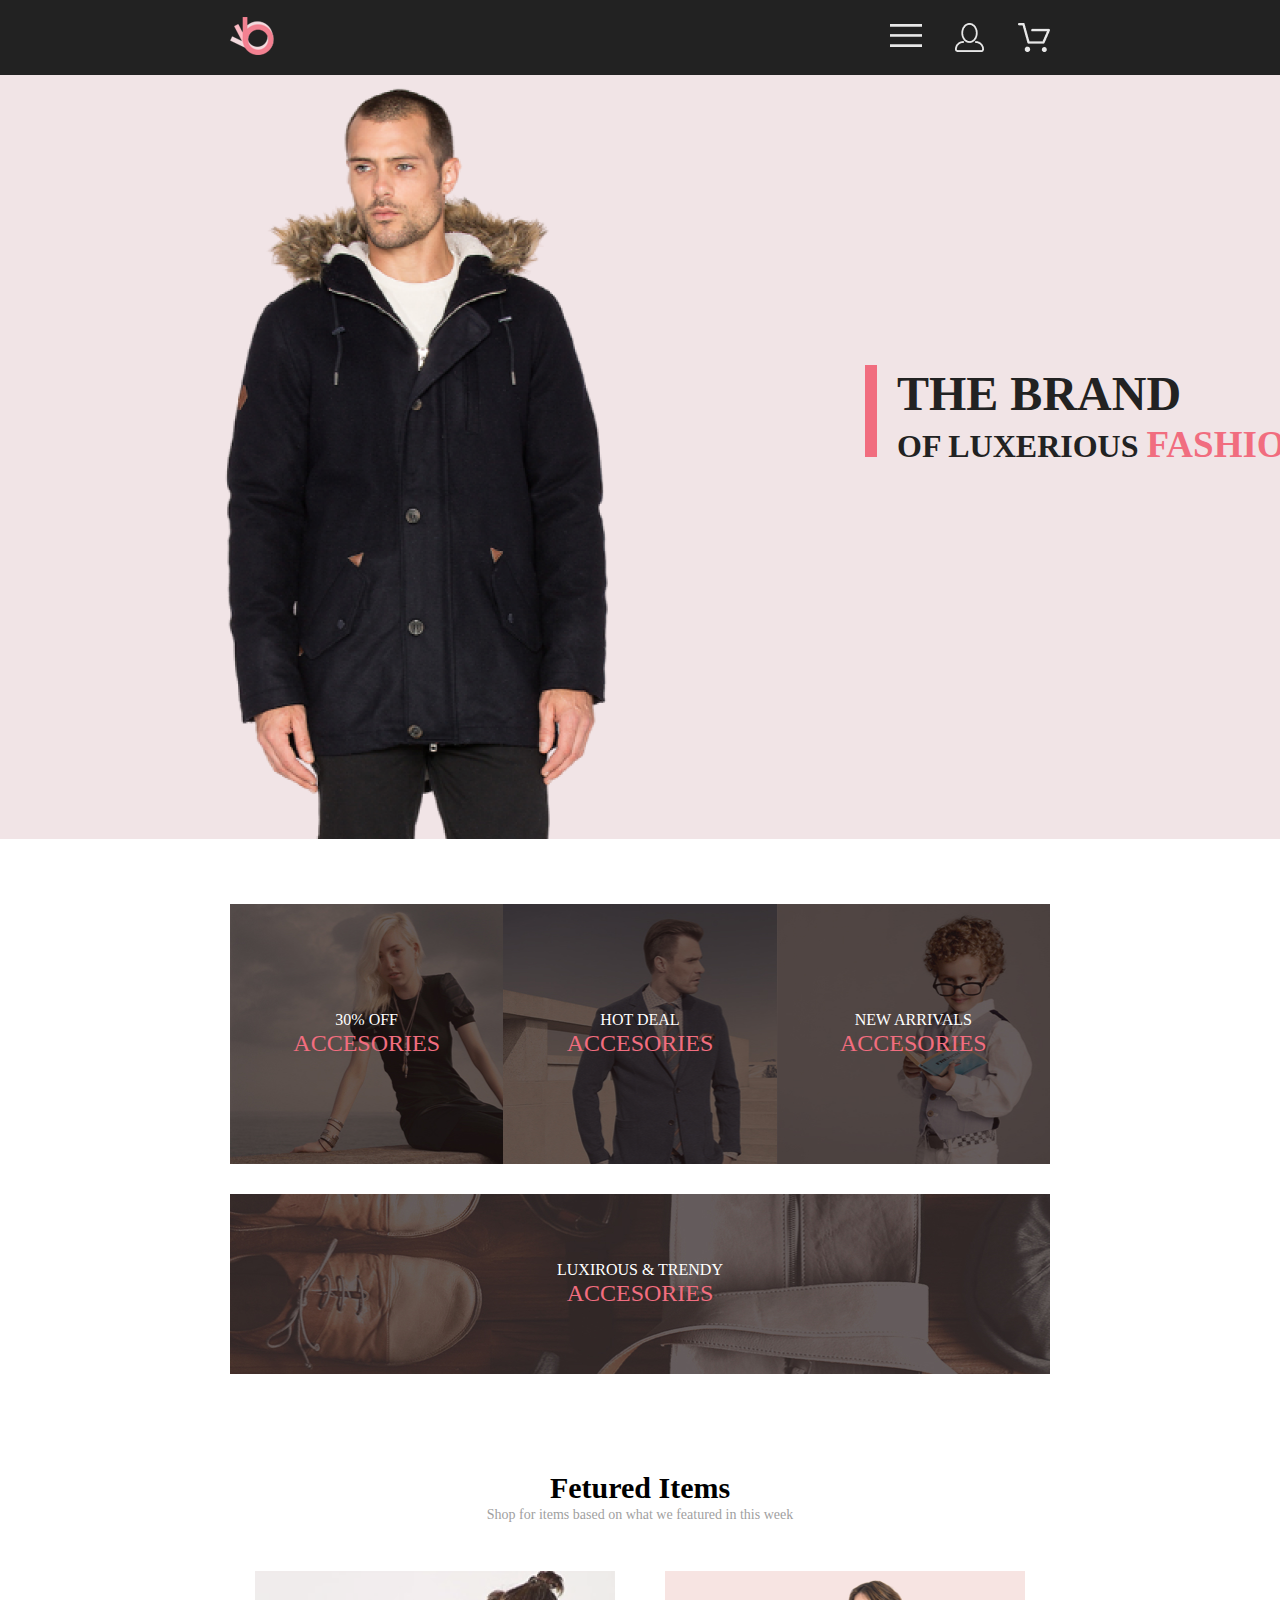
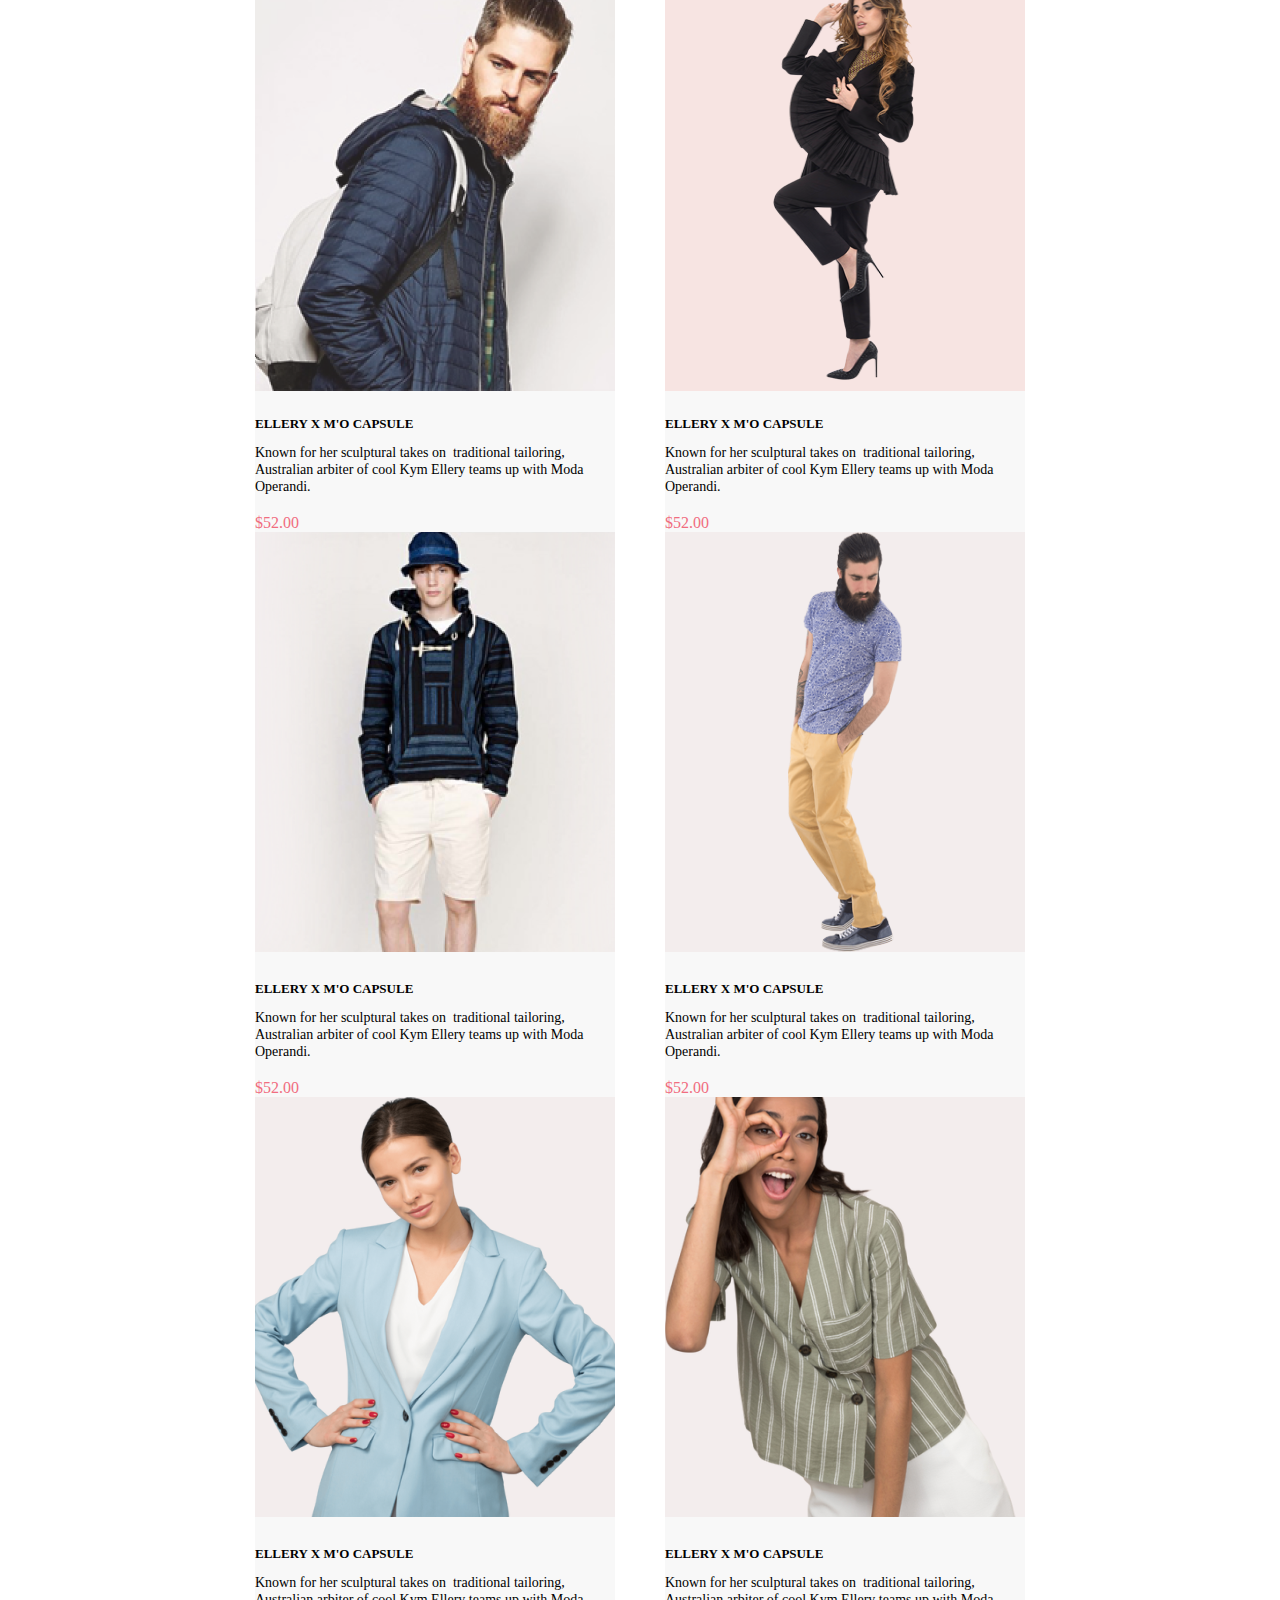
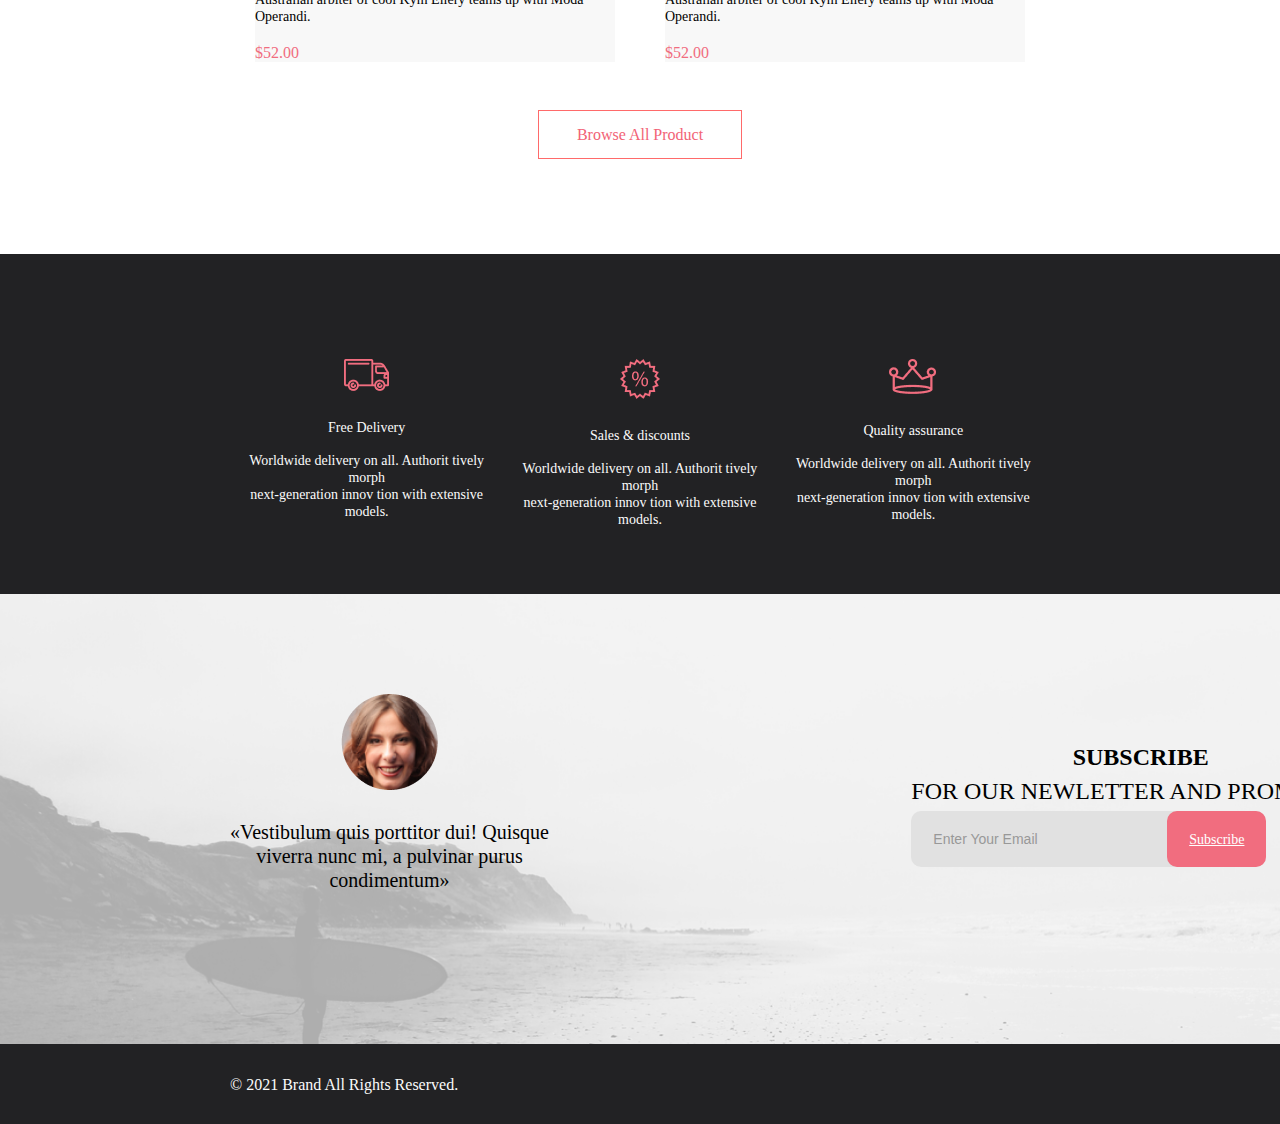
==== lesson 2/index.html @ 902e5b37 "Initial commit" ====
<!DOCTYPE html>
<html lang="en">
<head>
    <meta charset="UTF-8">
    <meta http-equiv="X-UA-Compatible" content="IE=edge">
    <meta name="viewport" content="width=device-width, initial-scale=1.0">
    <title>Shop</title>
    <link rel="stylesheet" href="style.css">
</head>
<body>
    <header class="head">
        <div class="head-flex container"> 
            <div class="head-left">
                <a href="index.html"> <img src="img/Group 2.png" alt=""></a>

            </div>
            <div class="head-right"> 
                <a class="menu-activ" href="javascript:void(0);" tabindex="1">  <img src="img/iconmenu.png" alt="меню"> </a>
                    <div class="box"> 
                        <a class="close" href="#"> <img src="img/close.png" alt=""></a>
                        <h2 class="menu-name">MENU</h2>
                        <div class="item-menu">
                               <h3 class="item-categories"> MAN </h3>
                               <a class="item-link" href="katalog.html">Accessories</a>
                               <a class="item-link" href="#">Bags</a>
                               <a class="item-link" href="#">Denim</a>
                            <a class="item-link" href="#">T-Shirts</a>
                        </div>

                        <div class="item-menu">
                            <h3 class="item-categories"> WOMAN </h3>
                            <a class="item-link" href="#">Accessories</a>
                            <a class="item-link" href="#">Bags</a>
                            <a class="item-link" href="#">Denim</a>
                         <a class="item-link" href="#">T-Shirts</a>
                        </div>

                        <div class="item-menu">
                            <h3 class="item-categories"> KIDS </h3>
                            <a class="item-link" href="#">Accessories</a>
                            <a class="item-link" href="#">Bags</a>
                            <a class="item-link" href="#">Denim</a>
                         <a class="item-link" href="#">T-Shirts</a>
                       </div>


                    </div> 

                <a class="cabinet" href="#"></a> <img src="img/icon.png" alt="Personal Area"> 
                <a class="basket" href="#"></a> <img src="img/icon2.png" alt="basket">
            </div>
        </div>
    </header>

  
    
   <div class="banner">
       <div class="container title">
           <div class="element-title">
                <div class="name"> 
                  <p class="h-title">THE BRAND</p>
                  <p class="p-title"> OF LUXERIOUS  <a class="but-title" href="#">FASHION</a></p> 
                </div>  
            </div>
        </div>
    </div>

  <div class="container">

    <div class="content">

        <div class="card-content items">
           <p class="text-card">30% OFF</p>
           <a class="but-card" href="#">ACCESORIES</a>
        </div>

       <div class="card-content items2">
        <p class="text-card">HOT DEAL</p>
        <a class="but-card" href="#">ACCESORIES</a>
       </div>

       <div class="card-content items3">
        <p class="text-card">NEW ARRIVALS</p>
        <a class="but-card" href="#">ACCESORIES</a>
       </div>
    </div>

   <div class="card-content items4">
       <p class="text-card">LUXIROUS & TRENDY</p>
       <a class="but-card" href="#">ACCESORIES</a>
   </div>
   </div>

   <div class="container products">
       <h2 class="h2-products">Fetured Items</h2>
       <p class="p-products">Shop for items based on what we featured in this week</p>

    <div class="katalog">
        <div class="card-products">
            <div class="card c1">
                <div class="add-to-cart">
                     <div class="border-BTC">
                         <a class="ButToCard" href="#"> <img src="img/icon2.png" alt=""> &nbsp Add to Cart</a>
                     </div>    
                </div>
            </div>
            <h1 class="h1-products">ELLERY X M'O CAPSULE</h1>
            <p class="p-cci">Known for her sculptural takes on&nbsp;
              traditional tailoring, Australian arbiter of&nbsp;cool
              Kym Ellery teams up&nbsp;with Moda Operandi.</p>
            <br>
            <a class="but-price" href="#">$52.00</a>
        </div>

        <div class="card-products">

            <div class="card c2">
                <div class="add-to-cart">
                    <div class="border-BTC">
                        <a class="ButToCard" href="#"> <img src="img/icon2.png" alt=""> &nbsp Add to Cart</a>
                    </div>  
                </div>
            </div>
 

            <h1 class="h1-products">ELLERY X M'O CAPSULE</h1>
            <p class="p-cci">Known for her sculptural takes on&nbsp;
            traditional tailoring, Australian arbiter of&nbsp;cool
            Kym Ellery teams up&nbsp;with Moda Operandi.</p>
            <br>
            <a class="but-price" href="#">$52.00</a>
        </div>

        <div class="card-products">
            <img src="img/card7.png" alt="img">
            <h1 class="h1-products">ELLERY X M'O CAPSULE</h1>
            <p class="p-cci">Known for her sculptural takes on&nbsp;
            traditional tailoring, Australian arbiter of&nbsp;cool
            Kym Ellery teams up&nbsp;with Moda Operandi.</p>
            <br>
            <a class="but-price" href="#">$52.00</a>
        </div>

        <div class="card-products">
            <img src="img/card8.png" alt="img">
            <h1 class="h1-products">ELLERY X M'O CAPSULE</h1>
            <p class="p-cci">Known for her sculptural takes on&nbsp;
            traditional tailoring, Australian arbiter of&nbsp;cool
            Kym Ellery teams up&nbsp;with Moda Operandi.</p>
            <br>
            <a class="but-price" href="#">$52.00</a>
        </div>

        <div class="card-products">
            <img src="img/card9.png" alt="img">
            <h1 class="h1-products">ELLERY X M'O CAPSULE</h1>
            <p class="p-cci">Known for her sculptural takes on&nbsp;
            traditional tailoring, Australian arbiter of&nbsp;cool
            Kym Ellery teams up&nbsp;with Moda Operandi.</p>
            <br>
            <a class="but-price" href="#">$52.00</a>
        </div>

        <div class="card-products">
            <img src="img/card10.png" alt="img">
            <h1 class="h1-products">ELLERY X M'O CAPSULE</h1>
            <p class="p-cci">Known for her sculptural takes on&nbsp;
            traditional tailoring, Australian arbiter of&nbsp;cool
            Kym Ellery teams up&nbsp;with Moda Operandi.</p>
            <br>
            <a class="but-price" href="#">$52.00</a>
        </div>

    </div>
        <div class="gg"> 
            <a class="but-product" href="katalog.html">Browse All Product</a>
        </div>
    </div>


  

   <div class="footer">
       <div class="container footer-head">

        <div class="service-1" > 
          <img src="img/footer1.png" alt="picture">
          <h4 class="h4-footer-head" >Free Delivery</h4>
          <p class="p-footer">Worldwide delivery on&nbsp;all. Authorit tively morph <nobr> <br>
            next-generation</nobr> innov tion with extensive models.</p>
        </div>

        <div class="service-1" > 
            <img src="img/footer3.png" alt="picture">
            <h4 class="h4-footer-head">Sales & discounts</h4>
            <p class="p-footer">Worldwide delivery on&nbsp;all. Authorit tively morph <nobr> <br>
               next-generation</nobr> innov tion with extensive models.</p>
        </div>

        <div class="service-1" > 
            <img src="img/footer2.png" alt="picture">
            <h4 class="h4-footer-head">Quality assurance</h4>
            <p class="p-footer">Worldwide delivery on&nbsp;all. Authorit tively morph <nobr> <br>
               next-generation</nobr> innov tion with extensive models.</p>
        </div>
           
       </div>
       <div class="footer-content"> 
           <div class="footer-content2">
              <div class="container footer-content3"> 
                    <div class="persona">
                        <img src="img/Intersect.png" alt="">
                        <p class="p-persona">&laquo;Vestibulum quis porttitor dui! Quisque <br>
                            viverra nunc mi, a&nbsp;pulvinar purus <br>
                            condimentum&raquo;</p>
                    </div>

                    <div class="subscribe">
                        <h4 class="h4-sub" >SUBSCRIBE</h4>
                        <p class="p-sub"> FOR OUR NEWLETTER AND PROMOTION</p>
                        <div class="block-button-subscribe"> 
                        <input class="input-footer" type="email" placeholder="Enter Your Email">
                        <div class="bb"> 
                        <a class="but-sub" href="#">Subscribe</a> 
                        </div>
                        </div>
                    </div>
               </div>
           </div>
       </div>
       <div class="container footer-copyright">
        <p class="copyright"> © 2021  Brand  All Rights Reserved.</p>
        <img src="img/" alt=""> <a class="Button-ONLINE-SERVICE" href="https://gb.ru/" target="_blank"></a>
    </div>
    </div>

</body>
</html>
---- lesson 2/style.css ----
* {
    margin: 0;
    padding: 0;
    }
.body{
    display: flex;
    align-items: center;
    flex-direction: column;
}
    .container{
        max-width: 1140px;
        margin:0 auto;
        padding-left: 230px;
        padding-right: 230px;
    }

    
        /*  меню  */

   .head{
        height: 75px;
        background: #222222;
    }

    .head-flex{
        height: 75px;
        display: flex;
        justify-content: space-between;
        align-items: center;
    }

    .head-right{
        height: 75px;
        display: flex;
        list-style-type: none;
        align-items: center;
    }


    .menu-active{
        position: relative;
    }

    .box{
        top: 75px;
        position: absolute;
        display: none;
        flex-direction: column;
        background: #FFFFFF;
        height: 764px;
        width: 232px;
    }

 
    .menu-activ:active ~ .box,
    .menu-activ:focus ~ .box,
    .box:hover{ 
        display: flex; 
    } 

    
    .close{
        padding: 16px;
        margin-left: 185px;
    }

    .menu-name{
        font-size: 14px;
        line-height: 17px;
        margin-bottom: 55px;
        margin-left: 35px;
    }

    .item-menu{
        padding-bottom: 20px;
    }

    .item-categories{
        font-size: 14px;
        line-height: 17px;
        padding-left: 33px;
        padding-bottom: 12px;
        color: #F16D7F;
    }

    .item-link{
        display: block;
        text-decoration: none;
        font-size: 14px;
        line-height: 17px;
        color: #6F6E6E;
        padding-left: 55px
    }

    .item-link:hover{
        color: #F16D7F;
    }

    .cabinet{
        margin-left: 33px;
    }

    .basket{
        margin-left: 33px;
    }

       /*  верхний блок*/

       .banner{
           width: 100%;
        background: #F1E4E6;

    }

    .title{
        overflow: hidden;
        height: 764px;
        background-image: url(img/Layer_57-removebg-preview\ 1.png);
        background-repeat: no-repeat;
        background-position: left;
    }

    .element-title{
        float: left;
        clear: both;
        width: 12px;
        height: 92px;
        background: #F16D7F;
        top: 290px;
        margin-left: 635px;
        margin-right: 16px;
        margin-top: 290px;
    }

    .name{
        height: 92px;
        width: 700px;
    }

    .h-title{
        margin-left: 32px;
        font-weight: 900;
        font-size: 48px;
        line-height: 58px;
        color: #222222;
    }

    .p-title{
        margin-left: 32px;
        font-weight: 700;
        font-size: 32px;
        color: #222222;
    }

    .but-title{
        font-size: 37px;
        text-decoration: none;
        color: #F16D7F;
    }


      /*  КОНТЕНТ  */
    .content{
        width: 100%;
        margin-top: 65px;
        display: flex;
        justify-content: space-between;
    }

    .card-content{
        display: flex;
        align-items: center;
        flex-direction: column;
        justify-content: center;
        width: 360px;
        height: 260px;
    }

    .items{
        background-image: url(img/card1.jpg);
    }

    .items2{
        background-image: url(img/card2.jpg);
    }

    .items3{
        background-image: url(img/card3.jpg);
    }

    .items4{
        margin-top: 30px;
        background-image: url(img/card4.jpg);
        width: 100%;
        height: 180px;
    }

    .text-card{
        font-size: 16px;
        line-height: 19px;
        color: #FFFFFF;
    }

    .but-card{
        font-size: 24px;
        line-height: 29px;
        text-decoration: none;
        color: #F16D7F;
    }

    .products{
        margin-top: 96px;
    }

    .h2-products{
        text-align: center;
        font-size: 30px;
        line-height: 36px;
    }

    .p-products{
        text-align: center;
        font-size: 14px;
        line-height: 17px;
        color: #9F9F9F;
    }

    .katalog{
        margin-top: 48px;
        display: flex;
        justify-content: space-around;
        flex-wrap: wrap;

    }

    .card-products{
        width: 360px;
        background: #F8F8F8;
    }

    .card{
        height: 420px;
        width: 360px;   
 
    }
 

    .c1{
        background-image: url(img/card5.png);
    }

    .c2{
        background-image: url(img/card6.png);
    }

    .add-to-cart{
        display: none;
        flex-direction: column;
        align-items: center;
        justify-content: center;
        height: 420px;
        width: 360px;

        background: rgba(58, 56, 56, 0.86);
    }
    
    .card:hover  .add-to-cart{
        display: flex;
    }
   
   

    .ButToCard{
        text-decoration: none;
        font-size: 14px;
        line-height: 17px;
        color: #FFFFFF;
    }

    .border-BTC{
        height: 45px;
        width: 140px;
        border: 1px solid #FFFFFF;
        display: flex;
        align-items: center;
        justify-content: center;
    }


    .h1-products{
        margin-top: 25px;
        font-size: 13px;
        line-height: 16px;
    }

    .p-cci{
        margin-top: 12px;
        font-weight: 300;
        font-size: 14px;
        line-height: 17px;
    }

    .but-price{
        text-decoration: none;
        font-size: 16px;
        line-height: 19px;
        color: #F16D7F;
    }

    .gg{
        margin-top: 48px;
        display: flex;
        justify-content: center
    }

  

    .but-product{
        text-decoration: none;
        border: 1px solid #FF6A6A;
        padding: 14px 38px;
        font-size: 16px;
        line-height: 19px;
        color: #F26376;
    }

    .but-product:hover{
        background: #F16D7F;
        color: #FFFFFF;
    }


    .footer{
        margin-top: 95px;
        background: #222224;
    }


    .footer-head{
        height: 340px;
        display: flex;
        justify-content: space-between;
    }

    .service-1{
        margin-top: 105px;
        display: flex;
        align-items: center;
        flex-direction: column;
    }



    .h4-footer-head{
        margin-top: 28px;
        font-weight: 300;
        font-size: 13.972px;
        line-height: 17px;
        text-align: center;
        color: #FBFBFB;
    }

    .p-footer{
        margin-top: 16px;
        font-size: 13.972px;
        line-height: 17px;
        text-align: center;
        color: #FBFBFB;
    }



    .footer-content{
       height: 450px;
       min-width: 1600px;
       background-image: url(img/footer.jpg);
       background-position: center;
       background-repeat: no-repeat;
       background-size: cover;
       
    }

    .footer-content2{ 
        height: 450px; 
        background: rgba(244, 244, 244, 0.7);
    }

    .footer-content3{
        display: flex;
        justify-content: space-between;
    }

    .persona{
        margin-top: 100px;
        display: flex;
        align-items: center;
        flex-direction: column;
    }

    .p-persona{
        margin-top: 30px;
        font-size: 20px;
        line-height: 24px;
        text-align: center;
    }

    .subscribe{
        margin-top: 150px;

    }


    .h4-sub{
        text-align: center;
        font-size: 24px;
        line-height: 40,13px
    }

    .p-sub{
        font-size: 24px;
        line-height: 167.2%;
        text-align: center;
    }

    .block-button-subscribe{
        width: 355px;
        background: #E1E1E1;
        border-radius: 10px;
        display: flex;
        align-items: center;
        
    }

    .bb{
        background: #F16D7F;
        height: 56px;
        width: 100%;
        display: flex;
        align-items: center;
        border-radius: 10px;
        border-left: none;
        justify-content: center;
    }

    
    .but-sub{
        font-size: 14px;
        line-height: 17px;
        text-align: center;
        color: #FFFFFF;
        background: #F16D7F;
    }

    .input-footer{
        border: none;
        margin-left: 22px;
        margin-right: 64px;
        width: 170px;
        height: 36px;
        background: #E1E1E1;
        font-size: 14px;
        line-height: 17px;
        color: #222224;
        opacity: 0.67;
    }



    .footer-copyright{
        height: 80px;
        display: flex;
        align-items: center;
    }

    .copyright{
        font-size: 16px;
        line-height: 19px;
        color: #FBFBFB;
    }

    /*  Каталог */

   .banner-katalog{
        height: 148px;
        background: #F8F3F4;
        display: flex;
        justify-content: space-between;
        align-items: center;
   }

   .p-banner-katalog{
    font-size: 24px;
    line-height: 29px;
    color: #F16D7F;
   }

   .but-ban-kat{
    font-weight: 300;
    font-size: 14px;
    line-height: 17px;
    color: #636363;
   }

   .menu-2{
       display:flex;

   }



   .filter{
       position: relative;
       margin-right: 30px;
       padding: 10px;
       padding-right: 300px;
    }

    .button-filter{
        text-decoration: none;
        font-weight: 600;
        font-size: 14px;
        line-height: 17px;
        color: #EF5B70;
    }

   .box-filter{
       display: none;
       top: 264px;
       position: absolute;
       overflow: hidden;
       width: 360px;
       height: 530px;
       background: #FFFFFF;
   }

   .filter:hover ~ .box-filter,
   .box-filter:hover{
       display: block;
   }

   .element-box-filter{
       background: #EF5B70;
       height: 100%;
       width: 5px;

   } 
   

   .category{
    margin: 15px;
    font-size: 14px;
    line-height: 17px;    
    color: #EF5B70;
   }

   .but-menu2{
    text-decoration: none;
    font-size: 14px;
    line-height: 17px;
    color: #6F6E6E;
   }

   .leaf{

   }


@media (max-width: 768px) {

    .container{
        padding-left: 16px;
        padding-right: 16px;  
    }

}

@media (max-width: 668px){
    .container{
        padding-left: 16px;
        padding-right: 16px;  
    }

    .title{
        background: none;
    }
}
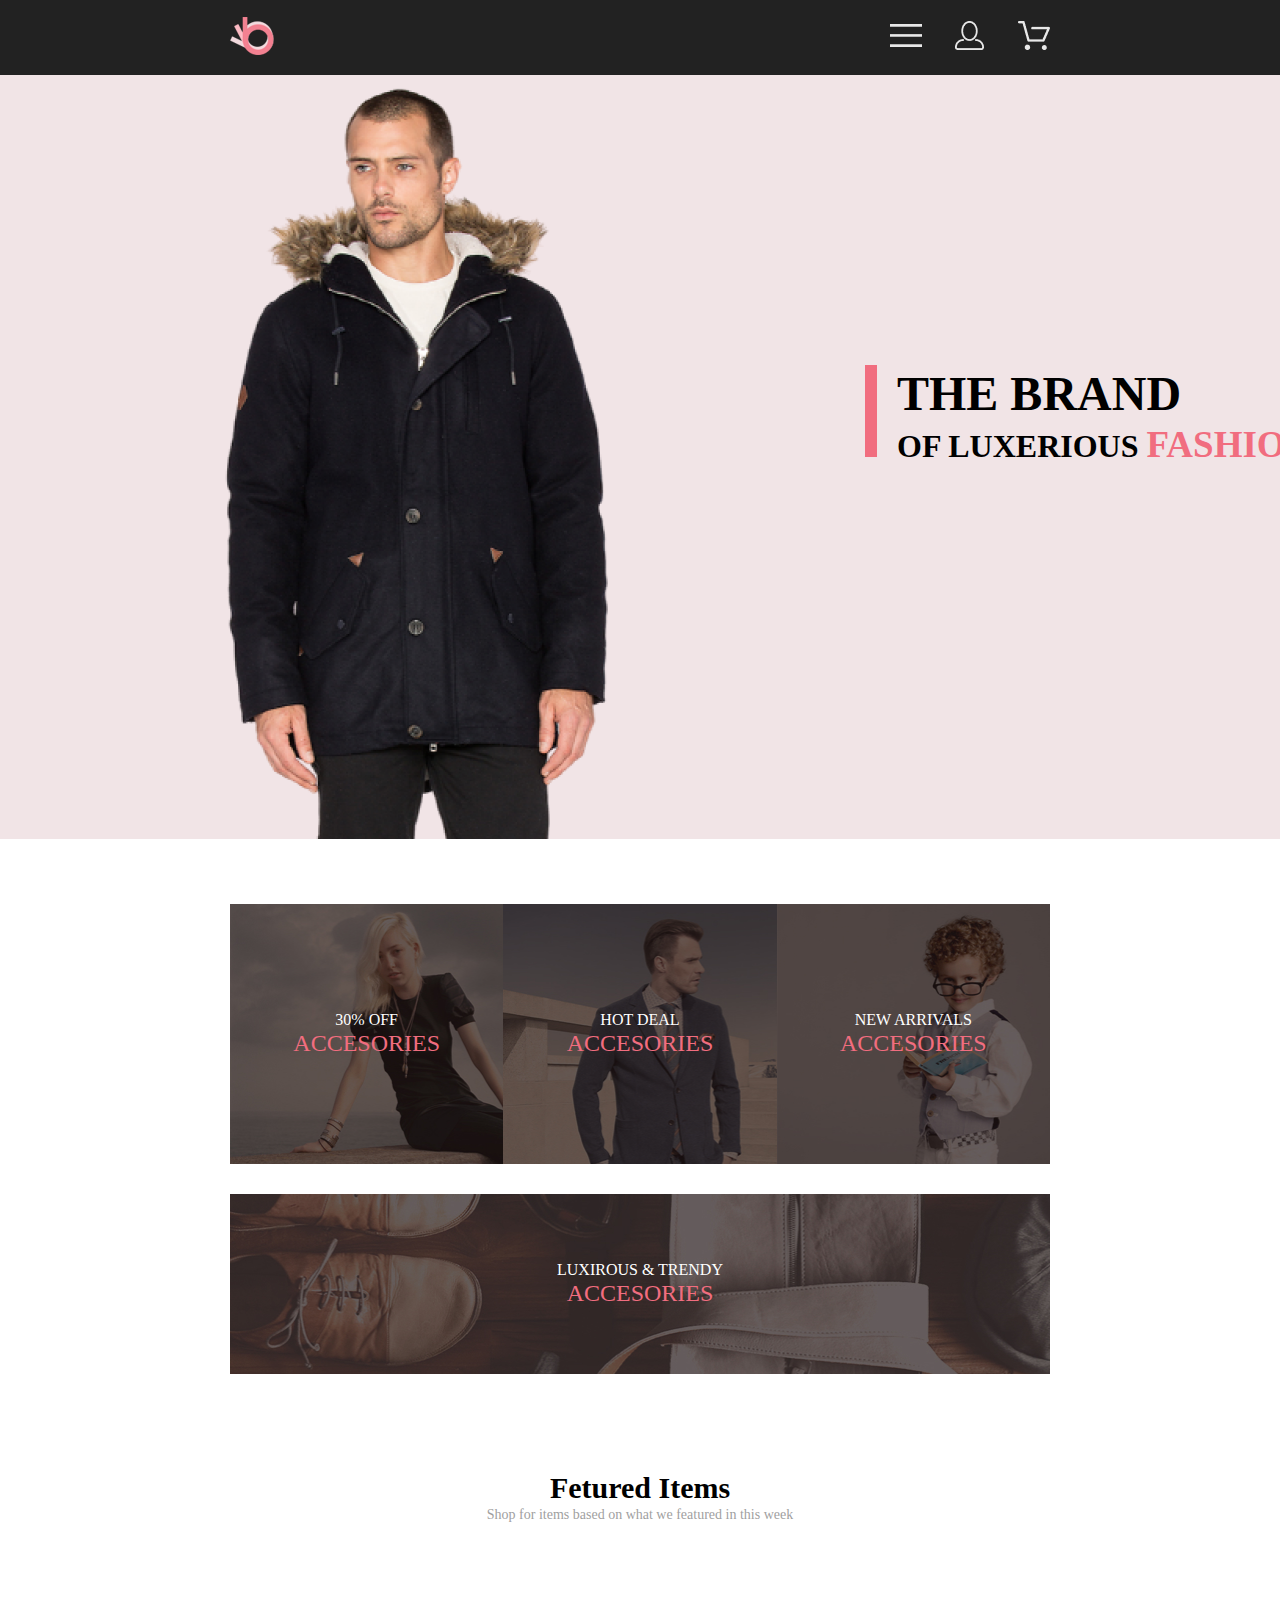
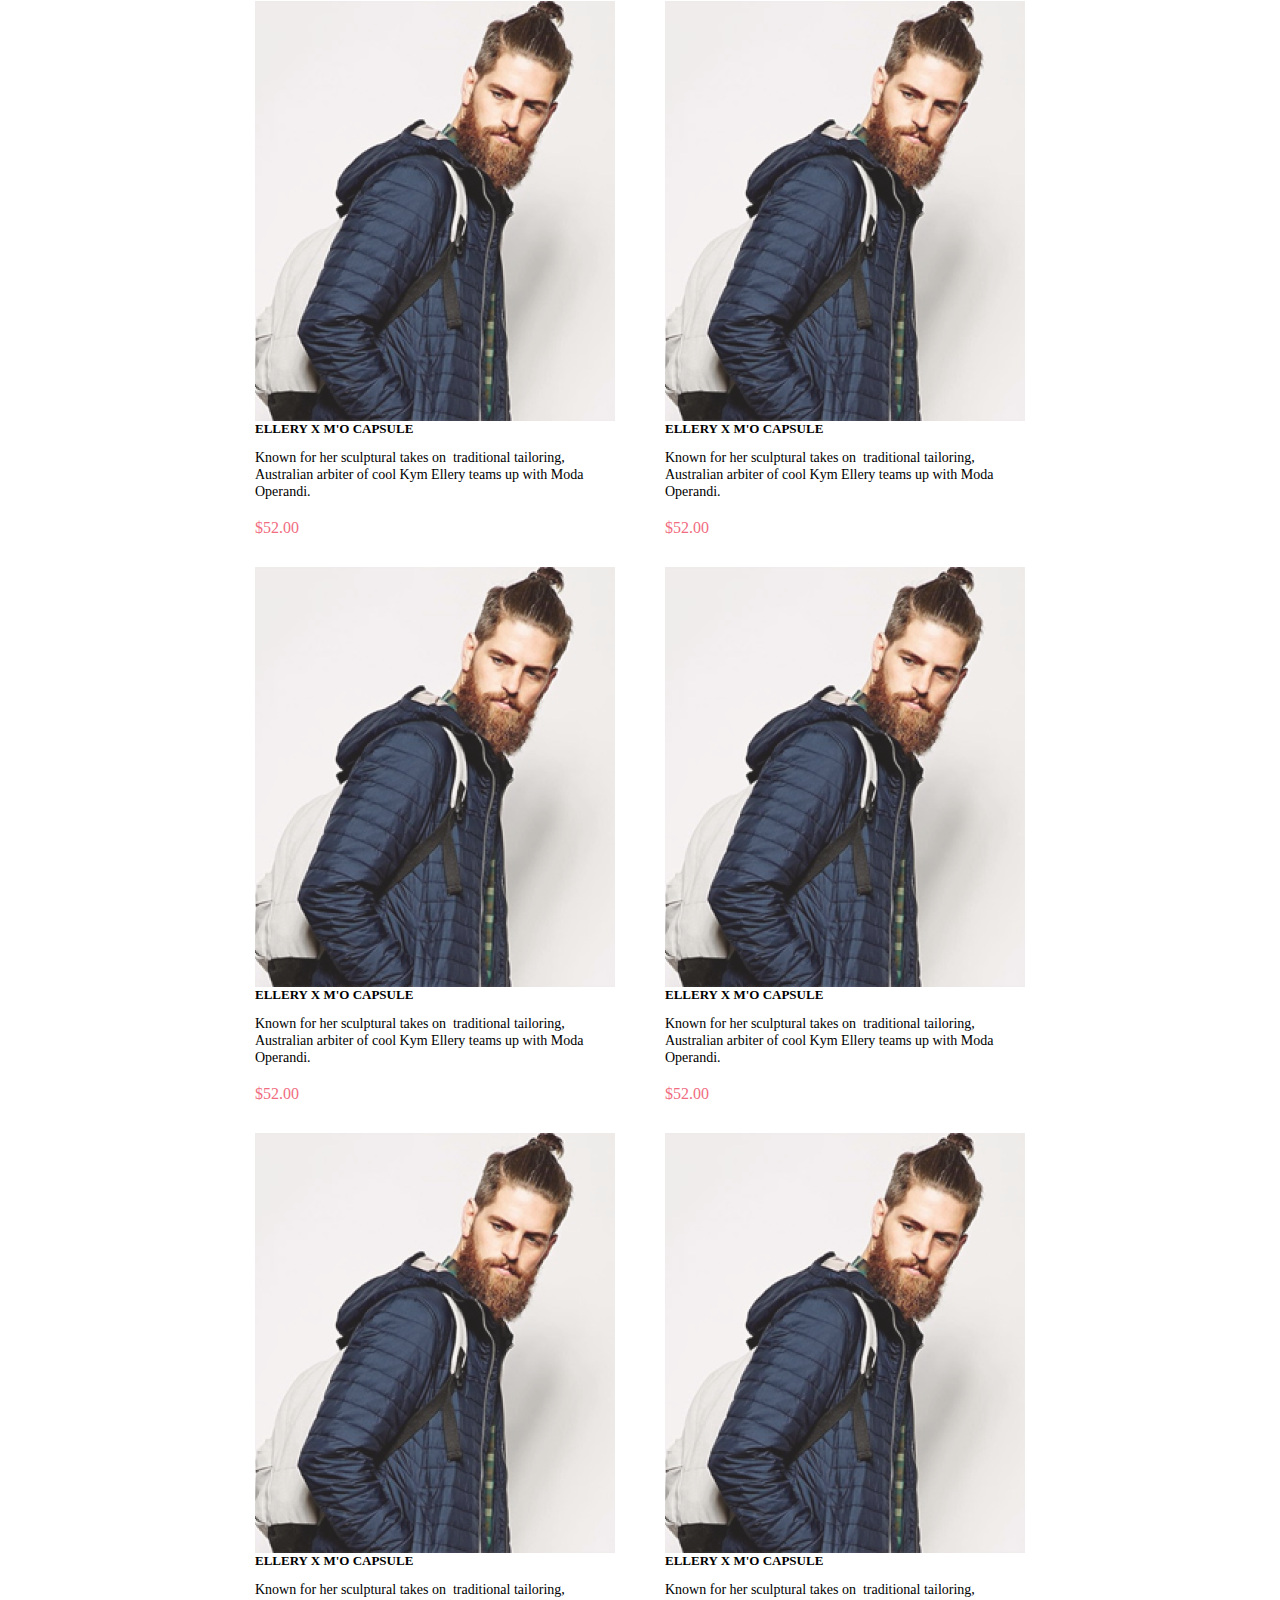
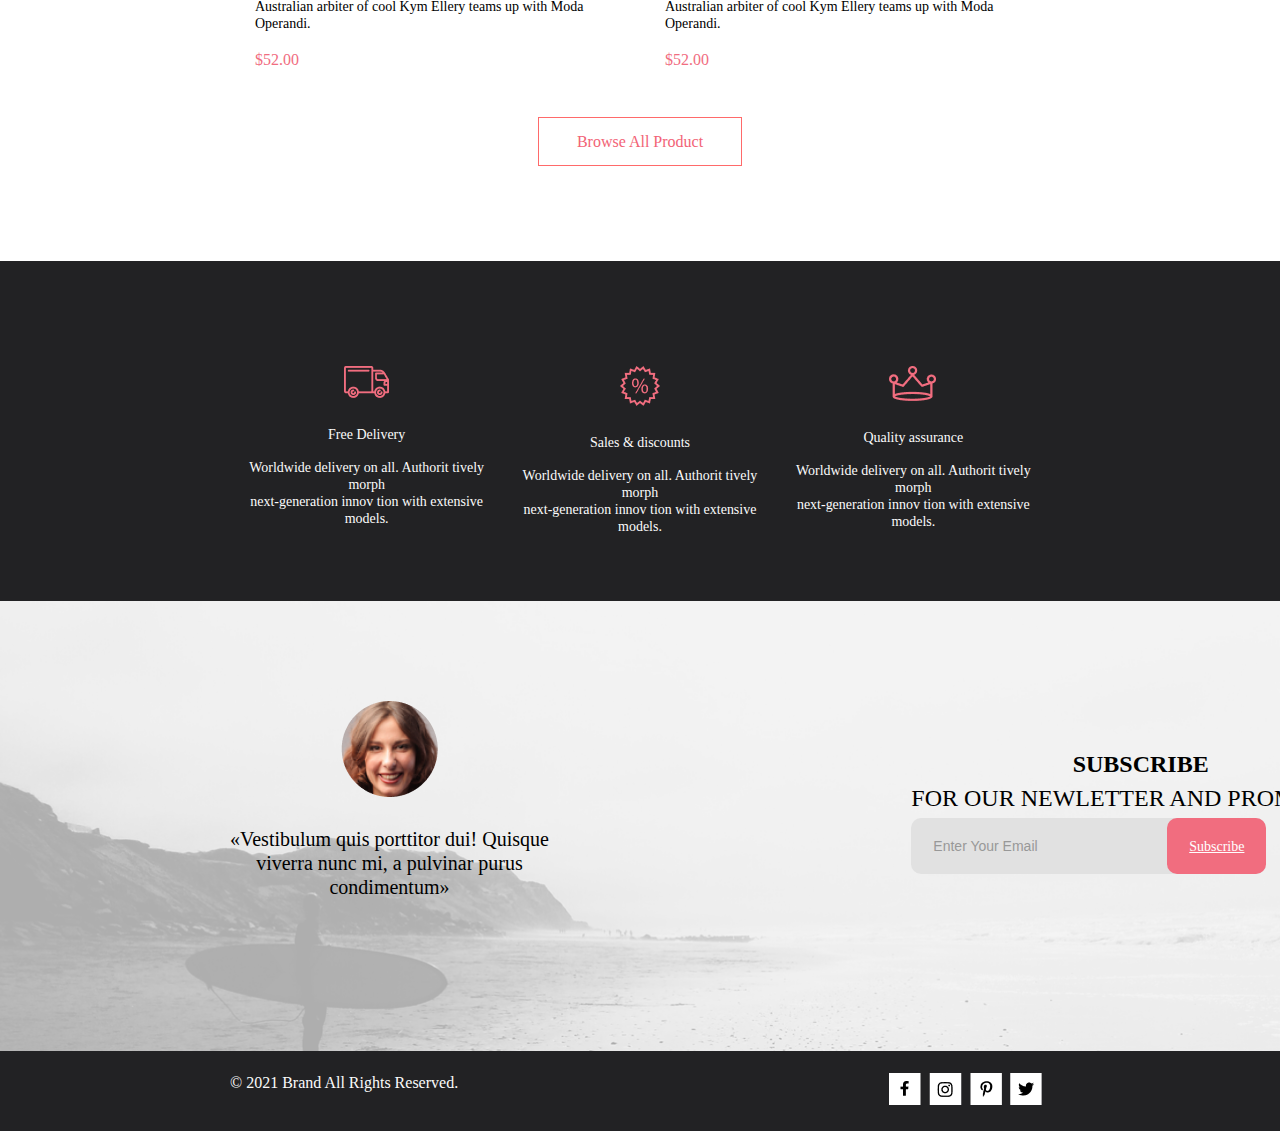
==== commit 748d88f0: "Add files via upload" ====
--- a/lesson 2/index.html
+++ b/lesson 2/index.html
@@ -1,238 +1,284 @@
-<!DOCTYPE html>
-<html lang="en">
-<head>
-    <meta charset="UTF-8">
-    <meta http-equiv="X-UA-Compatible" content="IE=edge">
-    <meta name="viewport" content="width=device-width, initial-scale=1.0">
-    <title>Shop</title>
-    <link rel="stylesheet" href="style.css">
-</head>
-<body>
-    <header class="head">
-        <div class="head-flex container"> 
-            <div class="head-left">
-                <a href="index.html"> <img src="img/Group 2.png" alt=""></a>
-
-            </div>
-            <div class="head-right"> 
-                <a class="menu-activ" href="javascript:void(0);" tabindex="1">  <img src="img/iconmenu.png" alt="меню"> </a>
-                    <div class="box"> 
-                        <a class="close" href="#"> <img src="img/close.png" alt=""></a>
-                        <h2 class="menu-name">MENU</h2>
-                        <div class="item-menu">
-                               <h3 class="item-categories"> MAN </h3>
-                               <a class="item-link" href="katalog.html">Accessories</a>
-                               <a class="item-link" href="#">Bags</a>
-                               <a class="item-link" href="#">Denim</a>
-                            <a class="item-link" href="#">T-Shirts</a>
-                        </div>
-
-                        <div class="item-menu">
-                            <h3 class="item-categories"> WOMAN </h3>
-                            <a class="item-link" href="#">Accessories</a>
-                            <a class="item-link" href="#">Bags</a>
-                            <a class="item-link" href="#">Denim</a>
-                         <a class="item-link" href="#">T-Shirts</a>
-                        </div>
-
-                        <div class="item-menu">
-                            <h3 class="item-categories"> KIDS </h3>
-                            <a class="item-link" href="#">Accessories</a>
-                            <a class="item-link" href="#">Bags</a>
-                            <a class="item-link" href="#">Denim</a>
-                         <a class="item-link" href="#">T-Shirts</a>
-                       </div>
-
-
-                    </div> 
-
-                <a class="cabinet" href="#"></a> <img src="img/icon.png" alt="Personal Area"> 
-                <a class="basket" href="#"></a> <img src="img/icon2.png" alt="basket">
-            </div>
-        </div>
-    </header>
-
-  
-    
-   <div class="banner">
-       <div class="container title">
-           <div class="element-title">
-                <div class="name"> 
-                  <p class="h-title">THE BRAND</p>
-                  <p class="p-title"> OF LUXERIOUS  <a class="but-title" href="#">FASHION</a></p> 
-                </div>  
-            </div>
-        </div>
-    </div>
-
-  <div class="container">
-
-    <div class="content">
-
-        <div class="card-content items">
-           <p class="text-card">30% OFF</p>
-           <a class="but-card" href="#">ACCESORIES</a>
-        </div>
-
-       <div class="card-content items2">
-        <p class="text-card">HOT DEAL</p>
-        <a class="but-card" href="#">ACCESORIES</a>
-       </div>
-
-       <div class="card-content items3">
-        <p class="text-card">NEW ARRIVALS</p>
-        <a class="but-card" href="#">ACCESORIES</a>
-       </div>
-    </div>
-
-   <div class="card-content items4">
-       <p class="text-card">LUXIROUS & TRENDY</p>
-       <a class="but-card" href="#">ACCESORIES</a>
-   </div>
-   </div>
-
-   <div class="container products">
-       <h2 class="h2-products">Fetured Items</h2>
-       <p class="p-products">Shop for items based on what we featured in this week</p>
-
-    <div class="katalog">
-        <div class="card-products">
-            <div class="card c1">
-                <div class="add-to-cart">
-                     <div class="border-BTC">
-                         <a class="ButToCard" href="#"> <img src="img/icon2.png" alt=""> &nbsp Add to Cart</a>
-                     </div>    
-                </div>
-            </div>
-            <h1 class="h1-products">ELLERY X M'O CAPSULE</h1>
-            <p class="p-cci">Known for her sculptural takes on&nbsp;
-              traditional tailoring, Australian arbiter of&nbsp;cool
-              Kym Ellery teams up&nbsp;with Moda Operandi.</p>
-            <br>
-            <a class="but-price" href="#">$52.00</a>
-        </div>
-
-        <div class="card-products">
-
-            <div class="card c2">
-                <div class="add-to-cart">
-                    <div class="border-BTC">
-                        <a class="ButToCard" href="#"> <img src="img/icon2.png" alt=""> &nbsp Add to Cart</a>
-                    </div>  
-                </div>
-            </div>
- 
-
-            <h1 class="h1-products">ELLERY X M'O CAPSULE</h1>
-            <p class="p-cci">Known for her sculptural takes on&nbsp;
-            traditional tailoring, Australian arbiter of&nbsp;cool
-            Kym Ellery teams up&nbsp;with Moda Operandi.</p>
-            <br>
-            <a class="but-price" href="#">$52.00</a>
-        </div>
-
-        <div class="card-products">
-            <img src="img/card7.png" alt="img">
-            <h1 class="h1-products">ELLERY X M'O CAPSULE</h1>
-            <p class="p-cci">Known for her sculptural takes on&nbsp;
-            traditional tailoring, Australian arbiter of&nbsp;cool
-            Kym Ellery teams up&nbsp;with Moda Operandi.</p>
-            <br>
-            <a class="but-price" href="#">$52.00</a>
-        </div>
-
-        <div class="card-products">
-            <img src="img/card8.png" alt="img">
-            <h1 class="h1-products">ELLERY X M'O CAPSULE</h1>
-            <p class="p-cci">Known for her sculptural takes on&nbsp;
-            traditional tailoring, Australian arbiter of&nbsp;cool
-            Kym Ellery teams up&nbsp;with Moda Operandi.</p>
-            <br>
-            <a class="but-price" href="#">$52.00</a>
-        </div>
-
-        <div class="card-products">
-            <img src="img/card9.png" alt="img">
-            <h1 class="h1-products">ELLERY X M'O CAPSULE</h1>
-            <p class="p-cci">Known for her sculptural takes on&nbsp;
-            traditional tailoring, Australian arbiter of&nbsp;cool
-            Kym Ellery teams up&nbsp;with Moda Operandi.</p>
-            <br>
-            <a class="but-price" href="#">$52.00</a>
-        </div>
-
-        <div class="card-products">
-            <img src="img/card10.png" alt="img">
-            <h1 class="h1-products">ELLERY X M'O CAPSULE</h1>
-            <p class="p-cci">Known for her sculptural takes on&nbsp;
-            traditional tailoring, Australian arbiter of&nbsp;cool
-            Kym Ellery teams up&nbsp;with Moda Operandi.</p>
-            <br>
-            <a class="but-price" href="#">$52.00</a>
-        </div>
-
-    </div>
-        <div class="gg"> 
-            <a class="but-product" href="katalog.html">Browse All Product</a>
-        </div>
-    </div>
-
-
-  
-
-   <div class="footer">
-       <div class="container footer-head">
-
-        <div class="service-1" > 
-          <img src="img/footer1.png" alt="picture">
-          <h4 class="h4-footer-head" >Free Delivery</h4>
-          <p class="p-footer">Worldwide delivery on&nbsp;all. Authorit tively morph <nobr> <br>
-            next-generation</nobr> innov tion with extensive models.</p>
-        </div>
-
-        <div class="service-1" > 
-            <img src="img/footer3.png" alt="picture">
-            <h4 class="h4-footer-head">Sales & discounts</h4>
-            <p class="p-footer">Worldwide delivery on&nbsp;all. Authorit tively morph <nobr> <br>
-               next-generation</nobr> innov tion with extensive models.</p>
-        </div>
-
-        <div class="service-1" > 
-            <img src="img/footer2.png" alt="picture">
-            <h4 class="h4-footer-head">Quality assurance</h4>
-            <p class="p-footer">Worldwide delivery on&nbsp;all. Authorit tively morph <nobr> <br>
-               next-generation</nobr> innov tion with extensive models.</p>
-        </div>
-           
-       </div>
-       <div class="footer-content"> 
-           <div class="footer-content2">
-              <div class="container footer-content3"> 
-                    <div class="persona">
-                        <img src="img/Intersect.png" alt="">
-                        <p class="p-persona">&laquo;Vestibulum quis porttitor dui! Quisque <br>
-                            viverra nunc mi, a&nbsp;pulvinar purus <br>
-                            condimentum&raquo;</p>
-                    </div>
-
-                    <div class="subscribe">
-                        <h4 class="h4-sub" >SUBSCRIBE</h4>
-                        <p class="p-sub"> FOR OUR NEWLETTER AND PROMOTION</p>
-                        <div class="block-button-subscribe"> 
-                        <input class="input-footer" type="email" placeholder="Enter Your Email">
-                        <div class="bb"> 
-                        <a class="but-sub" href="#">Subscribe</a> 
-                        </div>
-                        </div>
-                    </div>
-               </div>
-           </div>
-       </div>
-       <div class="container footer-copyright">
-        <p class="copyright"> © 2021  Brand  All Rights Reserved.</p>
-        <img src="img/" alt=""> <a class="Button-ONLINE-SERVICE" href="https://gb.ru/" target="_blank"></a>
-    </div>
-    </div>
-
-</body>
+<!DOCTYPE html>
+<html lang="en">
+
+<head>
+    <meta charset="UTF-8">
+    <meta http-equiv="X-UA-Compatible" content="IE=edge">
+    <meta name="viewport" content="width=device-width, initial-scale=1.0">
+    <title>Shop</title>
+    <link rel="stylesheet" href="style.css">
+
+</head>
+
+<body>
+    <header class="head">
+        <div class="head-flex container">
+            <div class="head-left">
+                <a href="index.html"> <img src="img/Group 2.png" alt="img"></a>
+
+            </div>
+            <div class="head-right">
+                <a class="menu-activ" href="javascript:void(0);" tabindex="1"> <img src="img/iconmenu.png" alt="меню">
+                </a>
+                <div class="box">
+                    <h2 class="menu-name">MENU</h2>
+                    <div class="item-menu">
+                        <h3 class="item-categories"> MAN </h3>
+                        <a class="item-link" href="katalog.html">Accessories</a>
+                        <a class="item-link" href="#">Bags</a>
+                        <a class="item-link" href="#">Denim</a>
+                        <a class="item-link" href="#">T-Shirts</a>
+                    </div>
+
+                    <div class="item-menu">
+                        <h3 class="item-categories"> WOMAN </h3>
+                        <a class="item-link" href="#">Accessories</a>
+                        <a class="item-link" href="#">Bags</a>
+                        <a class="item-link" href="#">Denim</a>
+                        <a class="item-link" href="#">T-Shirts</a>
+                    </div>
+
+                    <div class="item-menu">
+                        <h3 class="item-categories"> KIDS </h3>
+                        <a class="item-link" href="#">Accessories</a>
+                        <a class="item-link" href="#">Bags</a>
+                        <a class="item-link" href="#">Denim</a>
+                        <a class="item-link" href="#">T-Shirts</a>
+                    </div>
+
+
+                </div>
+
+                <a class="cabinet" href="cabinet.html"> <img src="img/icon.png" alt="Personal Area"></a>
+                <a class="basket" href="cart.html"> <img src="img/icon2.png" alt="basket"></a>
+            </div>
+        </div>
+    </header>
+
+
+
+    <div class="banner">
+        <div class="container title">
+            <div class="element-title">
+                <div class="name">
+                    <p class="h-title">THE BRAND</p>
+                    <p class="p-title"> OF LUXERIOUS <a class="but-title" href="#">FASHION</a></p>
+                </div>
+            </div>
+        </div>
+    </div>
+
+    <div class="container">
+
+        <div class="content">
+
+            <div class="card-content items">
+                <p class="text-card">30% OFF</p>
+                <a class="but-card" href="#">ACCESORIES</a>
+            </div>
+
+            <div class="card-content items2">
+                <p class="text-card">HOT DEAL</p>
+                <a class="but-card" href="#">ACCESORIES</a>
+            </div>
+
+            <div class="card-content items3">
+                <p class="text-card">NEW ARRIVALS</p>
+                <a class="but-card" href="#">ACCESORIES</a>
+            </div>
+        </div>
+
+        <div class="card-content items4">
+            <p class="text-card">LUXIROUS & TRENDY</p>
+            <a class="but-card" href="#">ACCESORIES</a>
+        </div>
+    </div>
+
+    <section class="container products">
+        <h2 class="h2-products">Fetured Items</h2>
+        <p class="p-products">Shop for items based on what we featured in this week</p>
+
+        <div class="katalog">
+
+            <div class="card-products">
+                <div class="card">
+                    <a class="card-link" href="#">
+                        <img class="card-img" src="img/card5.png" alt="товар">
+                    </a>
+                    <div class="add-to-cart">
+                        <a class="ButToCard" href="#"> <img src="img/icon2.png" alt="cart"> &nbsp Add to Cart</a>
+                    </div>
+                </div>
+                <h1 class="h1-products">ELLERY X M'O CAPSULE</h1>
+                <p class="p-cci">Known for her sculptural takes on&nbsp;
+                    traditional tailoring, Australian arbiter of&nbsp;cool
+                    Kym Ellery teams up&nbsp;with Moda Operandi.</p>
+                <br>
+                <p class="price"> $52.00</p>
+            </div>
+
+            <div class="card-products">
+                <div class="card">
+                    <a class="card-link" href="#">
+                        <img class="card-img" src="img/card5.png" alt="товар">
+                    </a>
+                    <div class="add-to-cart">
+                        <a class="ButToCard" href="#"> <img src="img/icon2.png" alt="cart"> &nbsp Add to Cart</a>
+                    </div>
+                </div>
+                <h1 class="h1-products">ELLERY X M'O CAPSULE</h1>
+                <p class="p-cci">Known for her sculptural takes on&nbsp;
+                    traditional tailoring, Australian arbiter of&nbsp;cool
+                    Kym Ellery teams up&nbsp;with Moda Operandi.</p>
+                <br>
+                <p class="price"> $52.00</p>
+            </div>
+
+            <div class="card-products">
+                <div class="card">
+                    <a class="card-link" href="#">
+                        <img class="card-img" src="img/card5.png" alt="товар">
+                    </a>
+                    <div class="add-to-cart">
+                        <a class="ButToCard" href="#"> <img src="img/icon2.png" alt="cart"> &nbsp Add to Cart</a>
+                    </div>
+                </div>
+                <h1 class="h1-products">ELLERY X M'O CAPSULE</h1>
+                <p class="p-cci">Known for her sculptural takes on&nbsp;
+                    traditional tailoring, Australian arbiter of&nbsp;cool
+                    Kym Ellery teams up&nbsp;with Moda Operandi.</p>
+                <br>
+                <p class="price"> $52.00</p>
+            </div>
+
+            <div class="card-products">
+                <div class="card">
+                    <a class="card-link" href="#">
+                        <img class="card-img" src="img/card5.png" alt="товар">
+                    </a>
+                    <div class="add-to-cart">
+                        <a class="ButToCard" href="#"> <img src="img/icon2.png" alt="cart"> &nbsp Add to Cart</a>
+                    </div>
+                </div>
+                <h1 class="h1-products">ELLERY X M'O CAPSULE</h1>
+                <p class="p-cci">Known for her sculptural takes on&nbsp;
+                    traditional tailoring, Australian arbiter of&nbsp;cool
+                    Kym Ellery teams up&nbsp;with Moda Operandi.</p>
+                <br>
+                <p class="price"> $52.00</p>
+            </div>
+
+            <div class="card-products">
+                <div class="card">
+                    <a class="card-link" href="#">
+                        <img class="card-img" src="img/card5.png" alt="товар">
+                    </a>
+                    <div class="add-to-cart">
+                        <a class="ButToCard" href="#"> <img src="img/icon2.png" alt="cart"> &nbsp Add to Cart</a>
+                    </div>
+                </div>
+                <h1 class="h1-products">ELLERY X M'O CAPSULE</h1>
+                <p class="p-cci">Known for her sculptural takes on&nbsp;
+                    traditional tailoring, Australian arbiter of&nbsp;cool
+                    Kym Ellery teams up&nbsp;with Moda Operandi.</p>
+                <br>
+                <p class="price"> $52.00</p>
+            </div>
+
+            <div class="card-products">
+                <div class="card">
+                    <a class="card-link" href="#">
+                        <img class="card-img" src="img/card5.png" alt="товар">
+                    </a>
+                    <div class="add-to-cart">
+                        <a class="ButToCard" href="#"> <img src="img/icon2.png" alt="cart"> &nbsp Add to Cart</a>
+                    </div>
+                </div>
+                <h1 class="h1-products">ELLERY X M'O CAPSULE</h1>
+                <p class="p-cci">Known for her sculptural takes on&nbsp;
+                    traditional tailoring, Australian arbiter of&nbsp;cool
+                    Kym Ellery teams up&nbsp;with Moda Operandi.</p>
+                <br>
+                <p class="price"> $52.00</p>
+            </div>
+        </div>
+
+        <div class="gg">
+            <a class="but-product" href="katalog.html">Browse All Product</a>
+        </div>
+
+
+    </section>
+
+
+
+
+
+
+
+    <div class="footer">
+        <div class="container footer-head">
+
+            <div class="service-1">
+                <img src="img/footer1.png" alt="picture">
+                <h4 class="h4-footer-head">Free Delivery</h4>
+                <p class="p-footer">Worldwide delivery on&nbsp;all. Authorit tively morph <nobr> <br>
+                        next-generation</nobr> innov tion with extensive models.</p>
+            </div>
+
+            <div class="service-1">
+                <img src="img/footer3.png" alt="picture">
+                <h4 class="h4-footer-head">Sales & discounts</h4>
+                <p class="p-footer">Worldwide delivery on&nbsp;all. Authorit tively morph <nobr> <br>
+                        next-generation</nobr> innov tion with extensive models.</p>
+            </div>
+
+            <div class="service-1">
+                <img src="img/footer2.png" alt="picture">
+                <h4 class="h4-footer-head">Quality assurance</h4>
+                <p class="p-footer">Worldwide delivery on&nbsp;all. Authorit tively morph <nobr> <br>
+                        next-generation</nobr> innov tion with extensive models.</p>
+            </div>
+
+        </div>
+        <div class="footer-content">
+            <div class="footer-content2">
+                <div class="container footer-content3">
+                    <div class="persona">
+                        <img src="img/Intersect.png" alt="">
+                        <p class="p-persona">&laquo;Vestibulum quis porttitor dui! Quisque <br>
+                            viverra nunc mi, a&nbsp;pulvinar purus <br>
+                            condimentum&raquo;</p>
+                    </div>
+
+                    <div class="subscribe">
+                        <h4 class="h4-sub">SUBSCRIBE</h4>
+                        <p class="p-sub"> FOR OUR NEWLETTER AND PROMOTION</p>
+                        <div class="block-button-subscribe">
+                            <input class="input-footer" type="email" placeholder="Enter Your Email">
+                            <div class="bb">
+                                <a class="but-sub" href="#">Subscribe</a>
+                            </div>
+                        </div>
+                    </div>
+                </div>
+            </div>
+        </div>
+        <div class="container footer-copyright">
+
+            <div>
+                <p class="copyright"> © 2021 Brand All Rights Reserved.</p>
+                <img src="img/" alt=""> <a class="Button-ONLINE-SERVICE" href="https://gb.ru/" target="_blank"></a>
+            </div>
+            <div class="href-fot">
+                <a class="icon-fot" href="https://www.facebook.com/"> <img src="img/href/facebook.png" alt="facebook"> </a> 
+                <a class="icon-fot" href="https://www.instagram.com/"> <img src="img/href/instagram.png" alt="instagram"> </a> 
+                <a class="icon-fot" href="https://www.pinterest.ru/"> <img src="img/href/pinterest.png" alt="pinterest"> </a> 
+                <a class="icon-fot" href="https://twitter.com/"> <img src="img/href/twitter .png" alt="twitter"> </a> 
+            </div>
+        </div>
+    </div>
+
+</body>
+
 </html>--- a/lesson 2/style.css
+++ b/lesson 2/style.css
@@ -1,589 +1,76 @@
+@charset "UTF-8";
+@import url(style/Heder.css);
+@import url(style/Footer.css);
+@import url(style/katalog.css);
+@import url(style/product.css);
+@import url(style/MainPage.css);
+@import url(style/cart.css);
+@import url(style/cabinet.css);
 * {
-    margin: 0;
-    padding: 0;
-    }
-.body{
-    display: flex;
-    align-items: center;
-    flex-direction: column;
+  padding: 0;
+  margin: 0;
 }
-    .container{
-        max-width: 1140px;
-        margin:0 auto;
-        padding-left: 230px;
-        padding-right: 230px;
-    }
 
-    
-        /*  меню  */
+.container {
+  max-width: 1140px;
+  padding-left: 230px;
+  padding-right: 230px;
+}
 
-   .head{
-        height: 75px;
-        background: #222222;
-    }
+/*  ГЛАВНАЯ СТРАНИЦА*/
+.title {
+  background-image: url(img/banner.png);
+}
 
-    .head-flex{
-        height: 75px;
-        display: flex;
-        justify-content: space-between;
-        align-items: center;
-    }
+.items {
+  background-image: url(img/card1.jpg);
+}
 
-    .head-right{
-        height: 75px;
-        display: flex;
-        list-style-type: none;
-        align-items: center;
-    }
+.items2 {
+  background-image: url(img/card2.jpg);
+}
 
+.items3 {
+  background-image: url(img/card3.jpg);
+}
 
-    .menu-active{
-        position: relative;
-    }
+.items4 {
+  background-image: url(img/card4.jpg);
+}
 
-    .box{
-        top: 75px;
-        position: absolute;
-        display: none;
-        flex-direction: column;
-        background: #FFFFFF;
-        height: 764px;
-        width: 232px;
-    }
+/*  товар */
+.footer-content {
+  background-image: url(img/footer.jpg);
+}
 
- 
-    .menu-activ:active ~ .box,
-    .menu-activ:focus ~ .box,
-    .box:hover{ 
-        display: flex; 
-    } 
+.registration-flex {
+  display: -webkit-box;
+  display: -ms-flexbox;
+  display: flex;
+}
 
-    
-    .close{
-        padding: 16px;
-        margin-left: 185px;
-    }
+/*  корзина */
+.img {
+  background-image: url(img/katalog/Image.png);
+}
 
-    .menu-name{
-        font-size: 14px;
-        line-height: 17px;
-        margin-bottom: 55px;
-        margin-left: 35px;
-    }
-
-    .item-menu{
-        padding-bottom: 20px;
-    }
-
-    .item-categories{
-        font-size: 14px;
-        line-height: 17px;
-        padding-left: 33px;
-        padding-bottom: 12px;
-        color: #F16D7F;
-    }
-
-    .item-link{
-        display: block;
-        text-decoration: none;
-        font-size: 14px;
-        line-height: 17px;
-        color: #6F6E6E;
-        padding-left: 55px
-    }
-
-    .item-link:hover{
-        color: #F16D7F;
-    }
-
-    .cabinet{
-        margin-left: 33px;
-    }
-
-    .basket{
-        margin-left: 33px;
-    }
-
-       /*  верхний блок*/
-
-       .banner{
-           width: 100%;
-        background: #F1E4E6;
-
-    }
-
-    .title{
-        overflow: hidden;
-        height: 764px;
-        background-image: url(img/Layer_57-removebg-preview\ 1.png);
-        background-repeat: no-repeat;
-        background-position: left;
-    }
-
-    .element-title{
-        float: left;
-        clear: both;
-        width: 12px;
-        height: 92px;
-        background: #F16D7F;
-        top: 290px;
-        margin-left: 635px;
-        margin-right: 16px;
-        margin-top: 290px;
-    }
-
-    .name{
-        height: 92px;
-        width: 700px;
-    }
-
-    .h-title{
-        margin-left: 32px;
-        font-weight: 900;
-        font-size: 48px;
-        line-height: 58px;
-        color: #222222;
-    }
-
-    .p-title{
-        margin-left: 32px;
-        font-weight: 700;
-        font-size: 32px;
-        color: #222222;
-    }
-
-    .but-title{
-        font-size: 37px;
-        text-decoration: none;
-        color: #F16D7F;
-    }
-
-
-      /*  КОНТЕНТ  */
-    .content{
-        width: 100%;
-        margin-top: 65px;
-        display: flex;
-        justify-content: space-between;
-    }
-
-    .card-content{
-        display: flex;
-        align-items: center;
-        flex-direction: column;
-        justify-content: center;
-        width: 360px;
-        height: 260px;
-    }
-
-    .items{
-        background-image: url(img/card1.jpg);
-    }
-
-    .items2{
-        background-image: url(img/card2.jpg);
-    }
-
-    .items3{
-        background-image: url(img/card3.jpg);
-    }
-
-    .items4{
-        margin-top: 30px;
-        background-image: url(img/card4.jpg);
-        width: 100%;
-        height: 180px;
-    }
-
-    .text-card{
-        font-size: 16px;
-        line-height: 19px;
-        color: #FFFFFF;
-    }
-
-    .but-card{
-        font-size: 24px;
-        line-height: 29px;
-        text-decoration: none;
-        color: #F16D7F;
-    }
-
-    .products{
-        margin-top: 96px;
-    }
-
-    .h2-products{
-        text-align: center;
-        font-size: 30px;
-        line-height: 36px;
-    }
-
-    .p-products{
-        text-align: center;
-        font-size: 14px;
-        line-height: 17px;
-        color: #9F9F9F;
-    }
-
-    .katalog{
-        margin-top: 48px;
-        display: flex;
-        justify-content: space-around;
-        flex-wrap: wrap;
-
-    }
-
-    .card-products{
-        width: 360px;
-        background: #F8F8F8;
-    }
-
-    .card{
-        height: 420px;
-        width: 360px;   
- 
-    }
- 
-
-    .c1{
-        background-image: url(img/card5.png);
-    }
-
-    .c2{
-        background-image: url(img/card6.png);
-    }
-
-    .add-to-cart{
-        display: none;
-        flex-direction: column;
-        align-items: center;
-        justify-content: center;
-        height: 420px;
-        width: 360px;
-
-        background: rgba(58, 56, 56, 0.86);
-    }
-    
-    .card:hover  .add-to-cart{
-        display: flex;
-    }
-   
-   
-
-    .ButToCard{
-        text-decoration: none;
-        font-size: 14px;
-        line-height: 17px;
-        color: #FFFFFF;
-    }
-
-    .border-BTC{
-        height: 45px;
-        width: 140px;
-        border: 1px solid #FFFFFF;
-        display: flex;
-        align-items: center;
-        justify-content: center;
-    }
-
-
-    .h1-products{
-        margin-top: 25px;
-        font-size: 13px;
-        line-height: 16px;
-    }
-
-    .p-cci{
-        margin-top: 12px;
-        font-weight: 300;
-        font-size: 14px;
-        line-height: 17px;
-    }
-
-    .but-price{
-        text-decoration: none;
-        font-size: 16px;
-        line-height: 19px;
-        color: #F16D7F;
-    }
-
-    .gg{
-        margin-top: 48px;
-        display: flex;
-        justify-content: center
-    }
-
-  
-
-    .but-product{
-        text-decoration: none;
-        border: 1px solid #FF6A6A;
-        padding: 14px 38px;
-        font-size: 16px;
-        line-height: 19px;
-        color: #F26376;
-    }
-
-    .but-product:hover{
-        background: #F16D7F;
-        color: #FFFFFF;
-    }
-
-
-    .footer{
-        margin-top: 95px;
-        background: #222224;
-    }
-
-
-    .footer-head{
-        height: 340px;
-        display: flex;
-        justify-content: space-between;
-    }
-
-    .service-1{
-        margin-top: 105px;
-        display: flex;
-        align-items: center;
-        flex-direction: column;
-    }
-
-
-
-    .h4-footer-head{
-        margin-top: 28px;
-        font-weight: 300;
-        font-size: 13.972px;
-        line-height: 17px;
-        text-align: center;
-        color: #FBFBFB;
-    }
-
-    .p-footer{
-        margin-top: 16px;
-        font-size: 13.972px;
-        line-height: 17px;
-        text-align: center;
-        color: #FBFBFB;
-    }
-
-
-
-    .footer-content{
-       height: 450px;
-       min-width: 1600px;
-       background-image: url(img/footer.jpg);
-       background-position: center;
-       background-repeat: no-repeat;
-       background-size: cover;
-       
-    }
-
-    .footer-content2{ 
-        height: 450px; 
-        background: rgba(244, 244, 244, 0.7);
-    }
-
-    .footer-content3{
-        display: flex;
-        justify-content: space-between;
-    }
-
-    .persona{
-        margin-top: 100px;
-        display: flex;
-        align-items: center;
-        flex-direction: column;
-    }
-
-    .p-persona{
-        margin-top: 30px;
-        font-size: 20px;
-        line-height: 24px;
-        text-align: center;
-    }
-
-    .subscribe{
-        margin-top: 150px;
-
-    }
-
-
-    .h4-sub{
-        text-align: center;
-        font-size: 24px;
-        line-height: 40,13px
-    }
-
-    .p-sub{
-        font-size: 24px;
-        line-height: 167.2%;
-        text-align: center;
-    }
-
-    .block-button-subscribe{
-        width: 355px;
-        background: #E1E1E1;
-        border-radius: 10px;
-        display: flex;
-        align-items: center;
-        
-    }
-
-    .bb{
-        background: #F16D7F;
-        height: 56px;
-        width: 100%;
-        display: flex;
-        align-items: center;
-        border-radius: 10px;
-        border-left: none;
-        justify-content: center;
-    }
-
-    
-    .but-sub{
-        font-size: 14px;
-        line-height: 17px;
-        text-align: center;
-        color: #FFFFFF;
-        background: #F16D7F;
-    }
-
-    .input-footer{
-        border: none;
-        margin-left: 22px;
-        margin-right: 64px;
-        width: 170px;
-        height: 36px;
-        background: #E1E1E1;
-        font-size: 14px;
-        line-height: 17px;
-        color: #222224;
-        opacity: 0.67;
-    }
-
-
-
-    .footer-copyright{
-        height: 80px;
-        display: flex;
-        align-items: center;
-    }
-
-    .copyright{
-        font-size: 16px;
-        line-height: 19px;
-        color: #FBFBFB;
-    }
-
-    /*  Каталог */
-
-   .banner-katalog{
-        height: 148px;
-        background: #F8F3F4;
-        display: flex;
-        justify-content: space-between;
-        align-items: center;
-   }
-
-   .p-banner-katalog{
-    font-size: 24px;
-    line-height: 29px;
-    color: #F16D7F;
-   }
-
-   .but-ban-kat{
-    font-weight: 300;
-    font-size: 14px;
-    line-height: 17px;
-    color: #636363;
-   }
-
-   .menu-2{
-       display:flex;
-
-   }
-
-
-
-   .filter{
-       position: relative;
-       margin-right: 30px;
-       padding: 10px;
-       padding-right: 300px;
-    }
-
-    .button-filter{
-        text-decoration: none;
-        font-weight: 600;
-        font-size: 14px;
-        line-height: 17px;
-        color: #EF5B70;
-    }
-
-   .box-filter{
-       display: none;
-       top: 264px;
-       position: absolute;
-       overflow: hidden;
-       width: 360px;
-       height: 530px;
-       background: #FFFFFF;
-   }
-
-   .filter:hover ~ .box-filter,
-   .box-filter:hover{
-       display: block;
-   }
-
-   .element-box-filter{
-       background: #EF5B70;
-       height: 100%;
-       width: 5px;
-
-   } 
-   
-
-   .category{
-    margin: 15px;
-    font-size: 14px;
-    line-height: 17px;    
-    color: #EF5B70;
-   }
-
-   .but-menu2{
-    text-decoration: none;
-    font-size: 14px;
-    line-height: 17px;
-    color: #6F6E6E;
-   }
-
-   .leaf{
-
-   }
-
+.div-rt-text {
+  list-style-image: url(img/jackdaw.jpg);
+}
 
 @media (max-width: 768px) {
+  .container {
+    padding-left: 16px;
+    padding-right: 16px;
+  }
+}
+@media (max-width: 668px) {
+  .container {
+    padding-left: 16px;
+    padding-right: 16px;
+  }
 
-    .container{
-        padding-left: 16px;
-        padding-right: 16px;  
-    }
-
-}
-
-@media (max-width: 668px){
-    .container{
-        padding-left: 16px;
-        padding-right: 16px;  
-    }
-
-    .title{
-        background: none;
-    }
-}
-
-
-
+  .title {
+    background: none;
+  }
+}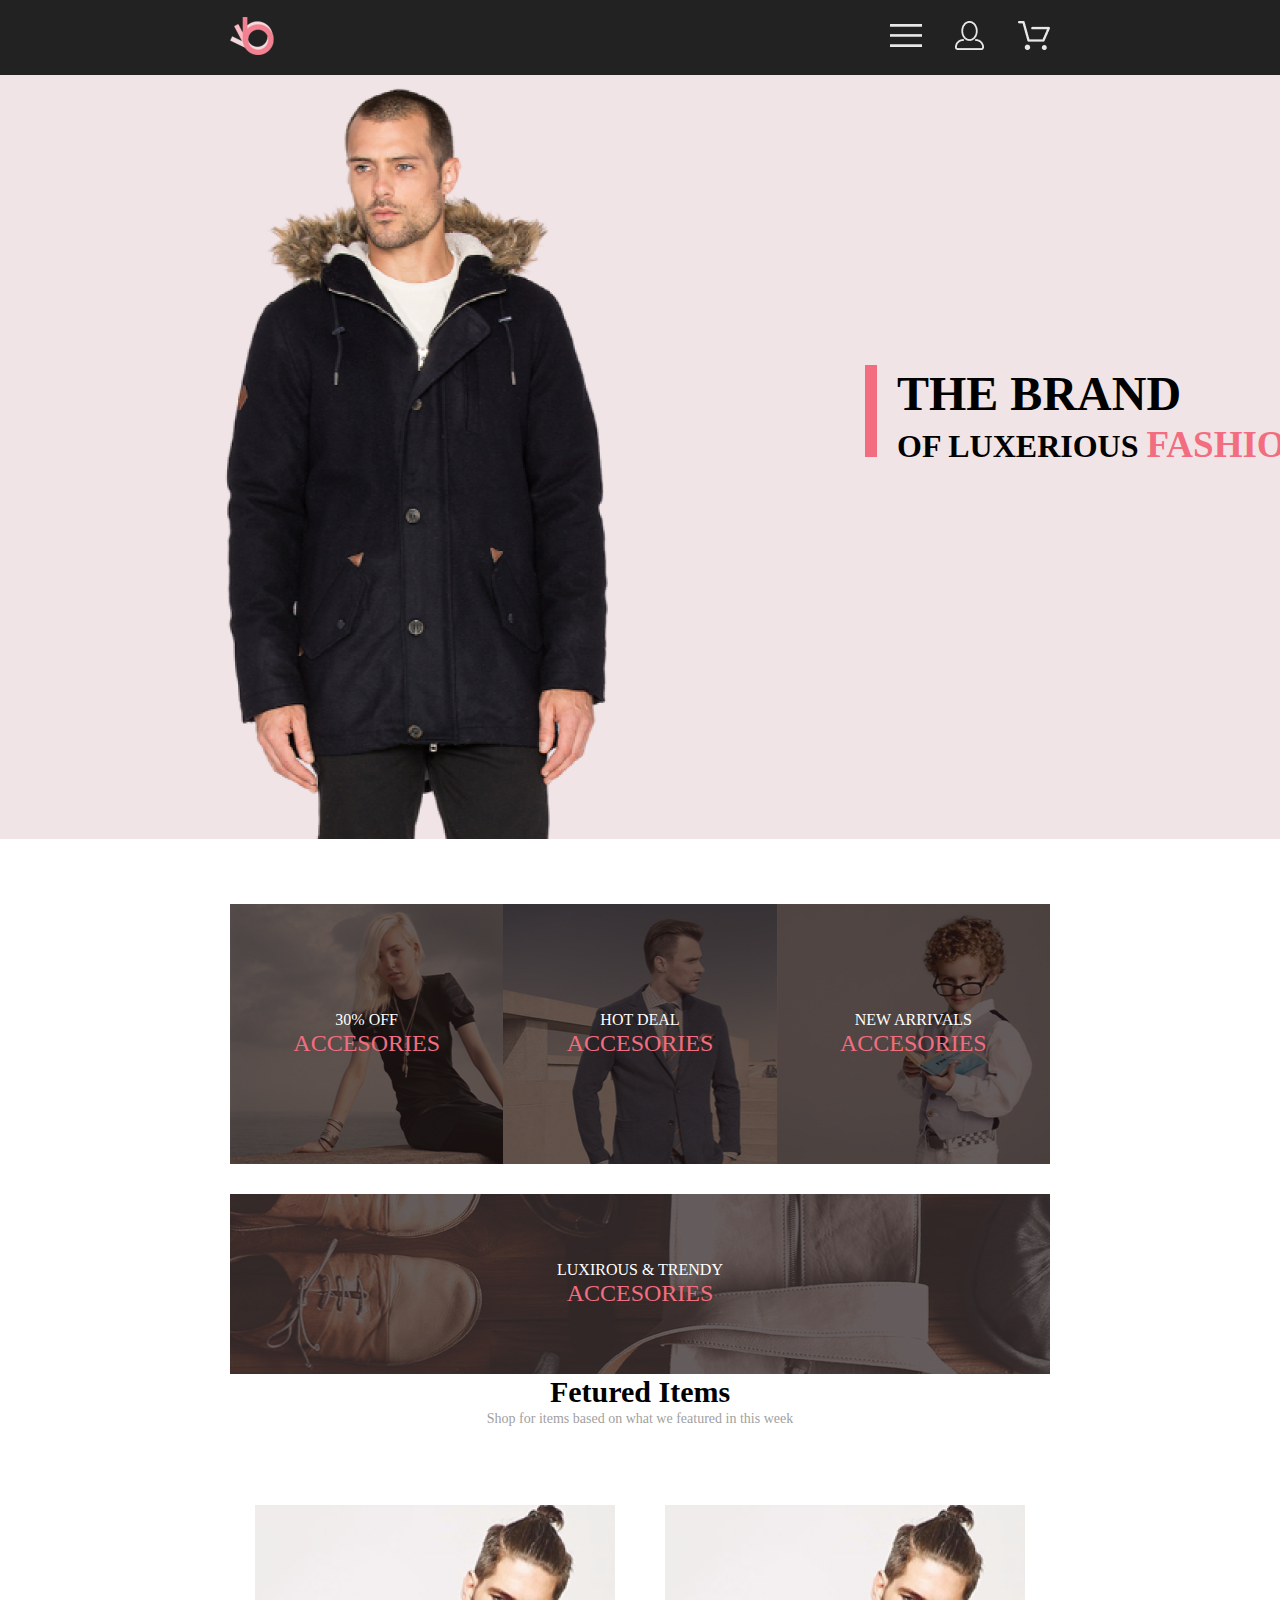
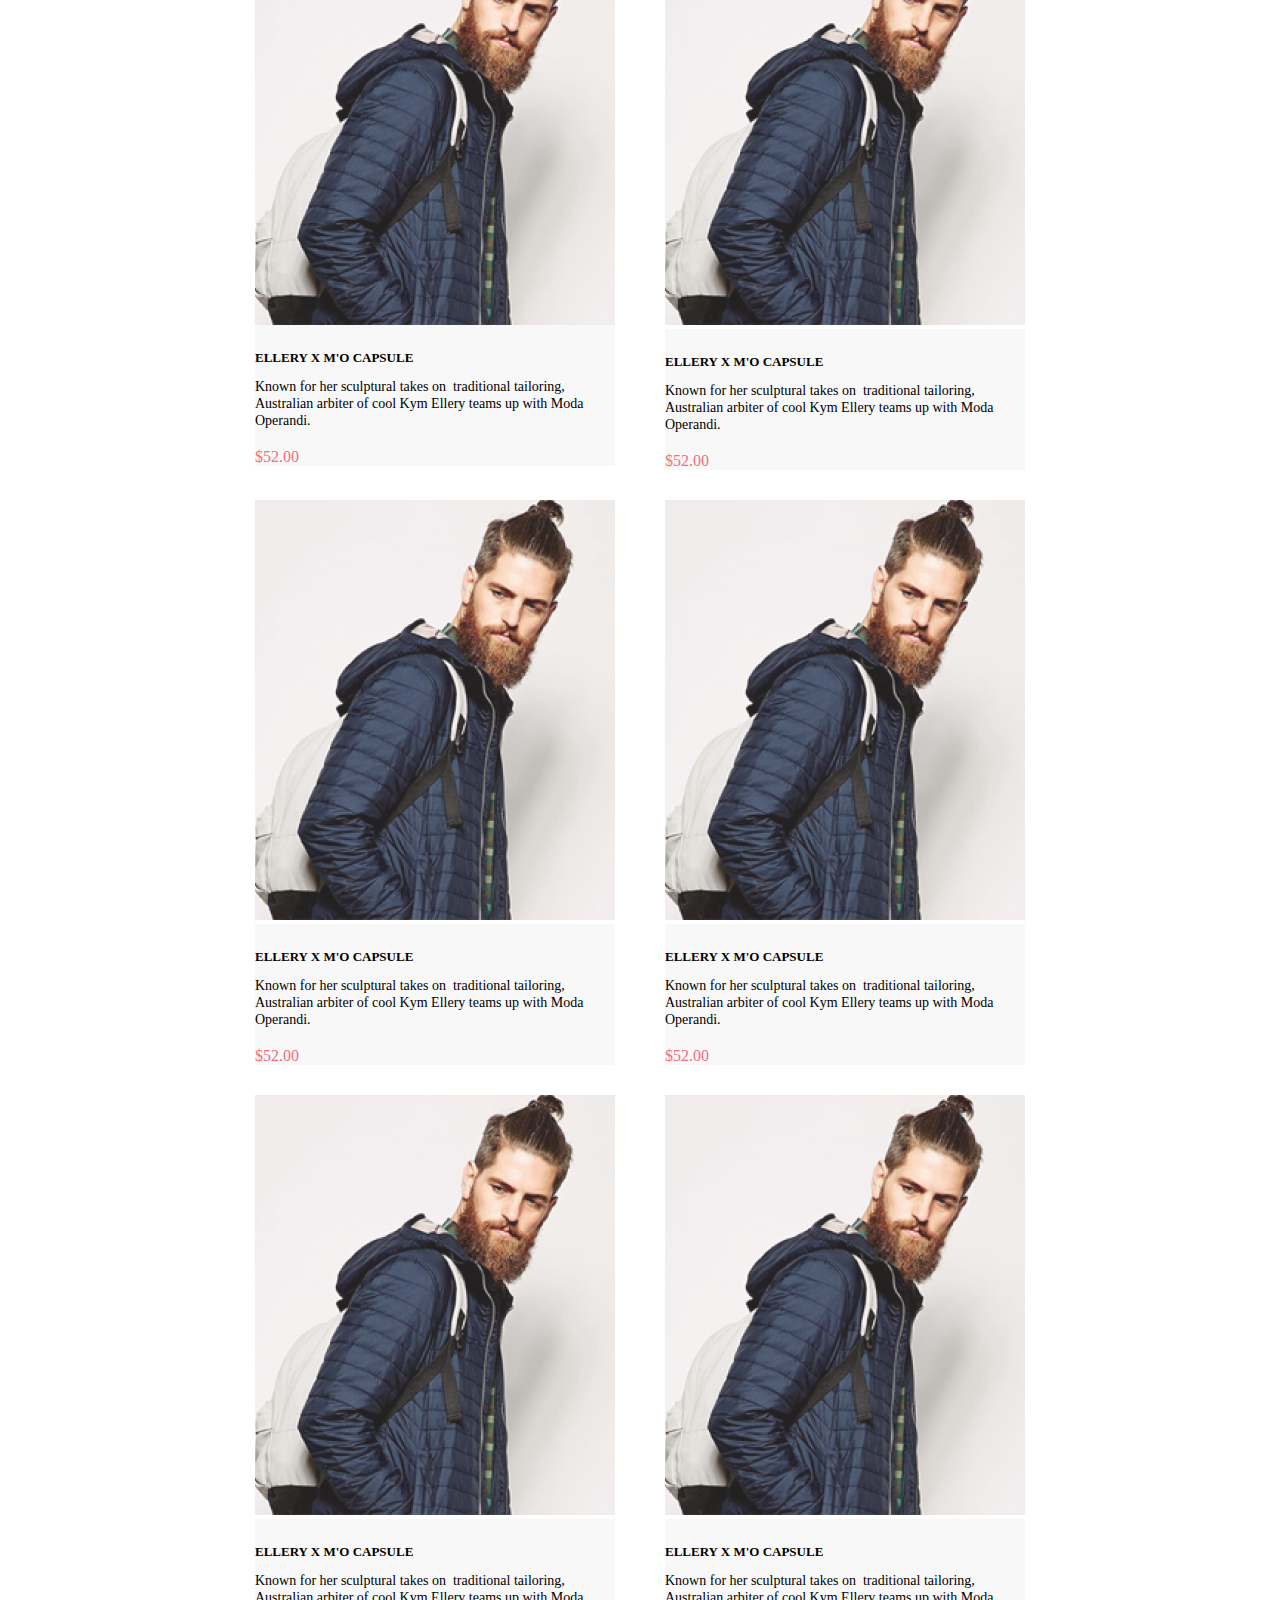
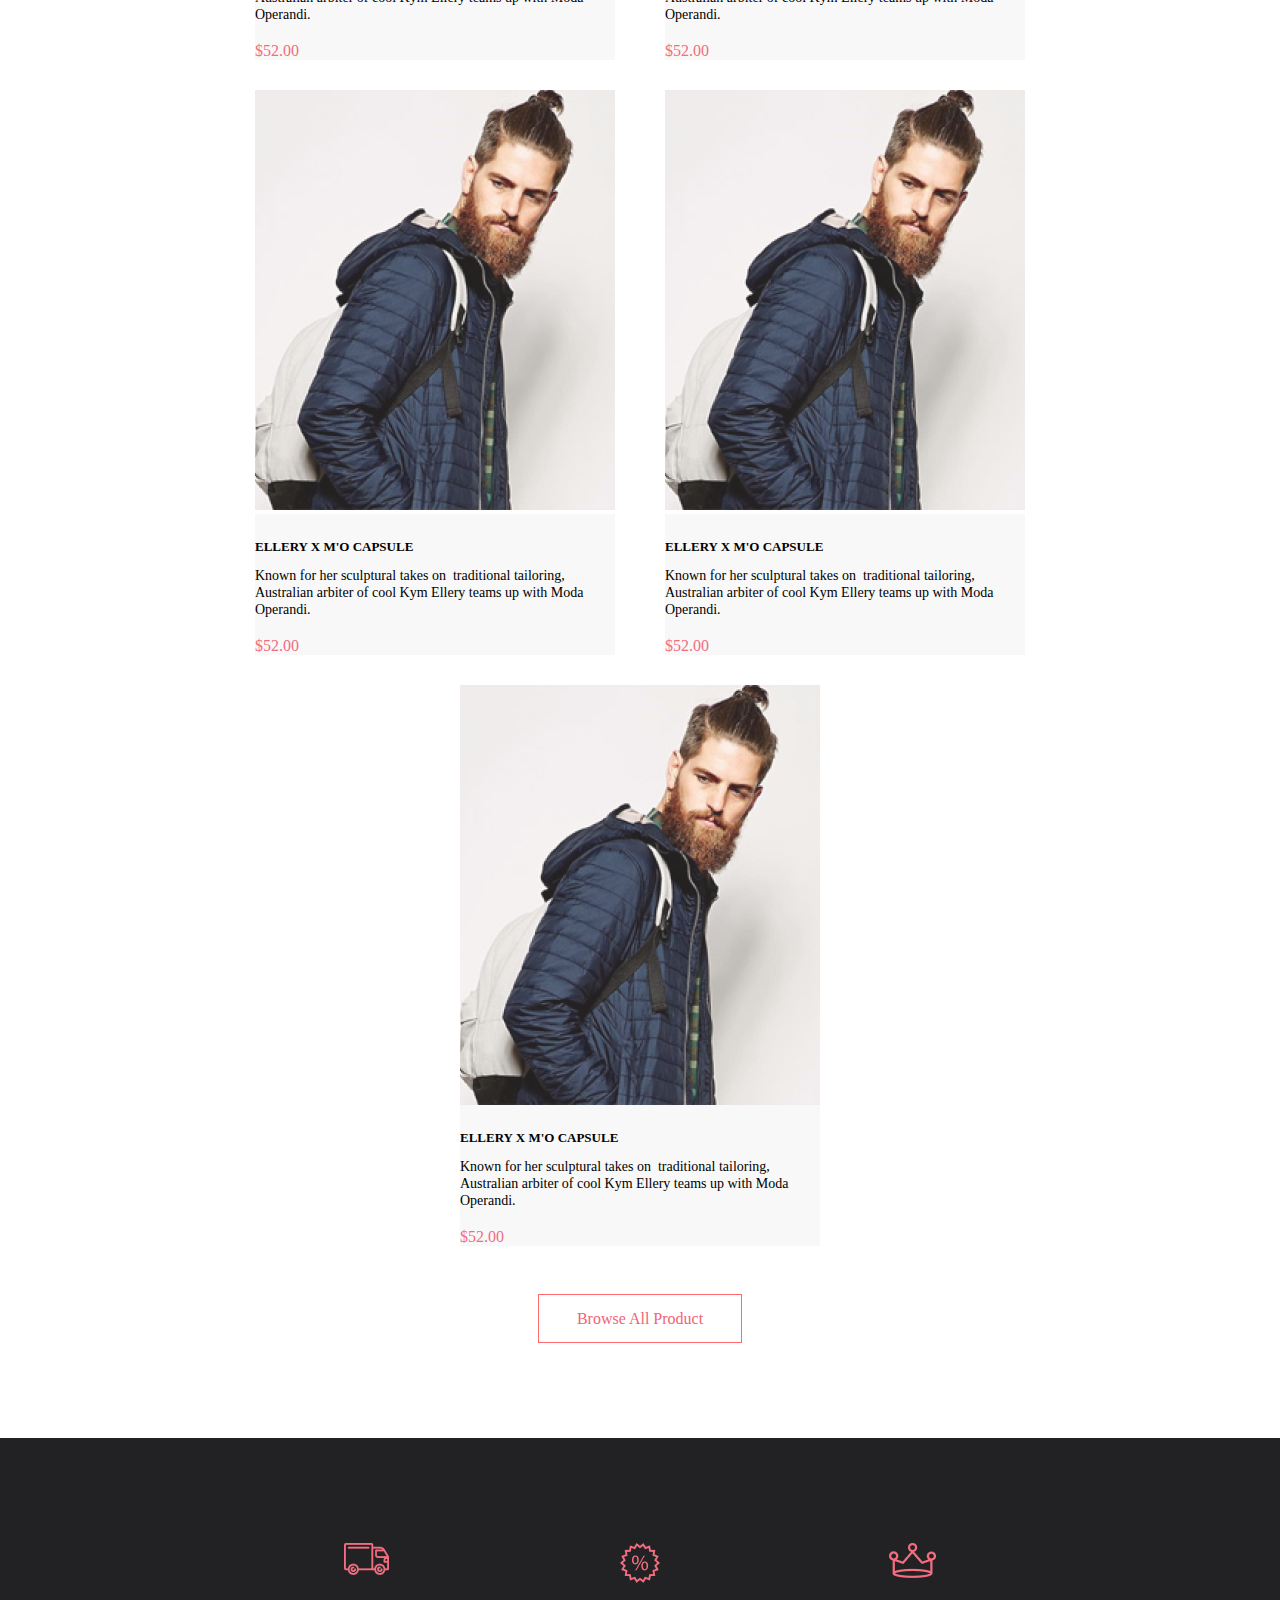
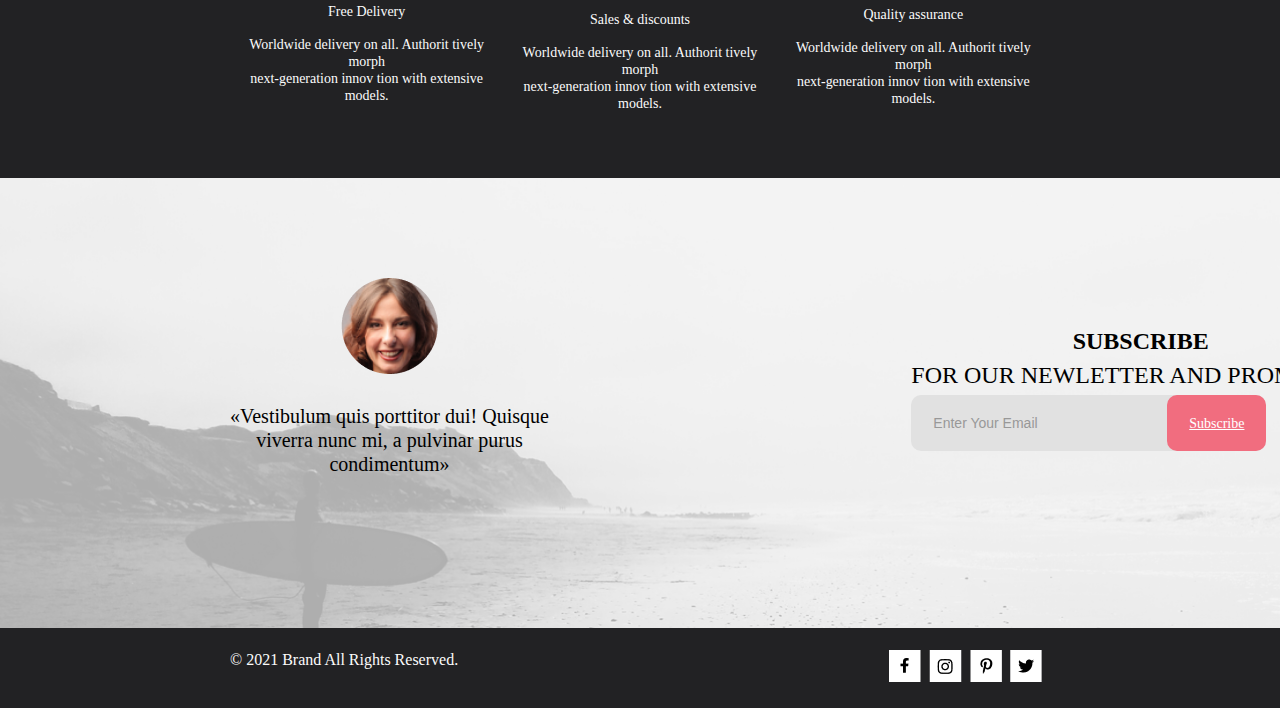
==== commit f6e20ede: "Add files via upload" ====
--- a/lesson 2/index.html
+++ b/lesson 2/index.html
@@ -102,6 +102,180 @@
 
             <div class="card-products">
                 <div class="card">
+                    <a class="card-link" href="product.html">
+                        <img class="card-img" src="img/card5.png" alt="товар">
+                    </a>
+                    <div class="add-to-cart">
+                        <a class="ButToCard" href="cart.html"> <img src="img/icon2.png" alt="cart"> &nbsp Add to
+                            Cart</a>
+                    </div>
+                </div>
+                <div class="card-text">
+                    <h1 class="h1-products">ELLERY X M'O CAPSULE</h1>
+                    <p class="p-cci">Known for her sculptural takes on&nbsp;
+                        traditional tailoring, Australian arbiter of&nbsp;cool
+                        Kym Ellery teams up&nbsp;with Moda Operandi.</p>
+                    <br>
+                    <p class="price"> $52.00</p>
+                </div>
+            </div>
+
+            <div class="card-products">
+                <div class="card">
+                    <div>
+                        <a class="card-link" href="product.html">
+                            <img class="card-img" src="img/card5.png" alt="товар">
+                        </a>
+                    </div>
+                    <div class="add-to-cart">
+                        <a class="ButToCard" href="cart.html"> <img src="img/icon2.png" alt="cart"> &nbsp Add to
+                            Cart</a>
+                    </div>
+                </div>
+                <div class="card-text">
+                    <h1 class="h1-products">ELLERY X M'O CAPSULE</h1>
+                    <p class="p-cci">Known for her sculptural takes on&nbsp;
+                        traditional tailoring, Australian arbiter of&nbsp;cool
+                        Kym Ellery teams up&nbsp;with Moda Operandi.</p>
+                    <br>
+                    <p class="price"> $52.00</p>
+                </div>
+            </div>
+
+            <div class="card-products">
+                <div class="card">
+                    <div>
+                        <a class="card-link" href="product.html">
+                            <img class="card-img" src="img/card5.png" alt="товар">
+                        </a>
+                    </div>
+                    <div class="add-to-cart">
+                        <a class="ButToCard" href="cart.html"> <img src="img/icon2.png" alt="cart"> &nbsp Add to
+                            Cart</a>
+                    </div>
+                </div>
+                <div class="card-text">
+                    <h1 class="h1-products">ELLERY X M'O CAPSULE</h1>
+                    <p class="p-cci">Known for her sculptural takes on&nbsp;
+                        traditional tailoring, Australian arbiter of&nbsp;cool
+                        Kym Ellery teams up&nbsp;with Moda Operandi.</p>
+                    <br>
+                    <p class="price"> $52.00</p>
+                </div>
+            </div>
+
+            <div class="card-products">
+                <div class="card">
+                    <div>
+                        <a class="card-link" href="product.html">
+                            <img class="card-img" src="img/card5.png" alt="товар">
+                        </a>
+                    </div>
+                    <div class="add-to-cart">
+                        <a class="ButToCard" href="cart.html"> <img src="img/icon2.png" alt="cart"> &nbsp Add to
+                            Cart</a>
+                    </div>
+                </div>
+                <div class="card-text">
+                    <h1 class="h1-products">ELLERY X M'O CAPSULE</h1>
+                    <p class="p-cci">Known for her sculptural takes on&nbsp;
+                        traditional tailoring, Australian arbiter of&nbsp;cool
+                        Kym Ellery teams up&nbsp;with Moda Operandi.</p>
+                    <br>
+                    <p class="price"> $52.00</p>
+                </div>
+            </div>
+
+            <div class="card-products">
+                <div class="card">
+                    <div>
+                        <a class="card-link" href="product.html">
+                            <img class="card-img" src="img/card5.png" alt="товар">
+                        </a>
+                    </div>
+                    <div class="add-to-cart">
+                        <a class="ButToCard" href="cart.html"> <img src="img/icon2.png" alt="cart"> &nbsp Add to
+                            Cart</a>
+                    </div>
+                </div>
+                <div class="card-text">
+                    <h1 class="h1-products">ELLERY X M'O CAPSULE</h1>
+                    <p class="p-cci">Known for her sculptural takes on&nbsp;
+                        traditional tailoring, Australian arbiter of&nbsp;cool
+                        Kym Ellery teams up&nbsp;with Moda Operandi.</p>
+                    <br>
+                    <p class="price"> $52.00</p>
+                </div>
+            </div>
+
+            <div class="card-products">
+                <div class="card">
+                    <div>
+                        <a class="card-link" href="product.html">
+                            <img class="card-img" src="img/card5.png" alt="товар">
+                        </a>
+                    </div>
+                    <div class="add-to-cart">
+                        <a class="ButToCard" href="cart.html"> <img src="img/icon2.png" alt="cart"> &nbsp Add to
+                            Cart</a>
+                    </div>
+                </div>
+                <div class="card-text">
+                    <h1 class="h1-products">ELLERY X M'O CAPSULE</h1>
+                    <p class="p-cci">Known for her sculptural takes on&nbsp;
+                        traditional tailoring, Australian arbiter of&nbsp;cool
+                        Kym Ellery teams up&nbsp;with Moda Operandi.</p>
+                    <br>
+                    <p class="price"> $52.00</p>
+                </div>
+            </div>
+
+            <div class="card-products">
+                <div class="card">
+                    <div>
+                        <a class="card-link" href="product.html">
+                            <img class="card-img" src="img/card5.png" alt="товар">
+                        </a>
+                    </div>
+                    <div class="add-to-cart">
+                        <a class="ButToCard" href="cart.html"> <img src="img/icon2.png" alt="cart"> &nbsp Add to
+                            Cart</a>
+                    </div>
+                </div>
+                <div class="card-text">
+                    <h1 class="h1-products">ELLERY X M'O CAPSULE</h1>
+                    <p class="p-cci">Known for her sculptural takes on&nbsp;
+                        traditional tailoring, Australian arbiter of&nbsp;cool
+                        Kym Ellery teams up&nbsp;with Moda Operandi.</p>
+                    <br>
+                    <p class="price"> $52.00</p>
+                </div>
+            </div>
+
+            <div class="card-products">
+                <div class="card">
+                    <div>
+                        <a class="card-link" href="product.html">
+                            <img class="card-img" src="img/card5.png" alt="товар">
+                        </a>
+                    </div>
+                    <div class="add-to-cart">
+                        <a class="ButToCard" href="cart.html"> <img src="img/icon2.png" alt="cart"> &nbsp Add to
+                            Cart</a>
+                    </div>
+                </div>
+                <div class="card-text">
+                    <h1 class="h1-products">ELLERY X M'O CAPSULE</h1>
+                    <p class="p-cci">Known for her sculptural takes on&nbsp;
+                        traditional tailoring, Australian arbiter of&nbsp;cool
+                        Kym Ellery teams up&nbsp;with Moda Operandi.</p>
+                    <br>
+                    <p class="price"> $52.00</p>
+                </div>
+            </div>
+
+            <div class="card-products">
+                <div class="card">
                     <a class="card-link" href="#">
                         <img class="card-img" src="img/card5.png" alt="товар">
                     </a>
@@ -109,100 +283,17 @@
                         <a class="ButToCard" href="#"> <img src="img/icon2.png" alt="cart"> &nbsp Add to Cart</a>
                     </div>
                 </div>
-                <h1 class="h1-products">ELLERY X M'O CAPSULE</h1>
-                <p class="p-cci">Known for her sculptural takes on&nbsp;
-                    traditional tailoring, Australian arbiter of&nbsp;cool
-                    Kym Ellery teams up&nbsp;with Moda Operandi.</p>
-                <br>
-                <p class="price"> $52.00</p>
-            </div>
-
-            <div class="card-products">
-                <div class="card">
-                    <a class="card-link" href="#">
-                        <img class="card-img" src="img/card5.png" alt="товар">
-                    </a>
-                    <div class="add-to-cart">
-                        <a class="ButToCard" href="#"> <img src="img/icon2.png" alt="cart"> &nbsp Add to Cart</a>
-                    </div>
-                </div>
-                <h1 class="h1-products">ELLERY X M'O CAPSULE</h1>
-                <p class="p-cci">Known for her sculptural takes on&nbsp;
-                    traditional tailoring, Australian arbiter of&nbsp;cool
-                    Kym Ellery teams up&nbsp;with Moda Operandi.</p>
-                <br>
-                <p class="price"> $52.00</p>
-            </div>
-
-            <div class="card-products">
-                <div class="card">
-                    <a class="card-link" href="#">
-                        <img class="card-img" src="img/card5.png" alt="товар">
-                    </a>
-                    <div class="add-to-cart">
-                        <a class="ButToCard" href="#"> <img src="img/icon2.png" alt="cart"> &nbsp Add to Cart</a>
-                    </div>
-                </div>
-                <h1 class="h1-products">ELLERY X M'O CAPSULE</h1>
-                <p class="p-cci">Known for her sculptural takes on&nbsp;
-                    traditional tailoring, Australian arbiter of&nbsp;cool
-                    Kym Ellery teams up&nbsp;with Moda Operandi.</p>
-                <br>
-                <p class="price"> $52.00</p>
-            </div>
-
-            <div class="card-products">
-                <div class="card">
-                    <a class="card-link" href="#">
-                        <img class="card-img" src="img/card5.png" alt="товар">
-                    </a>
-                    <div class="add-to-cart">
-                        <a class="ButToCard" href="#"> <img src="img/icon2.png" alt="cart"> &nbsp Add to Cart</a>
-                    </div>
-                </div>
-                <h1 class="h1-products">ELLERY X M'O CAPSULE</h1>
-                <p class="p-cci">Known for her sculptural takes on&nbsp;
-                    traditional tailoring, Australian arbiter of&nbsp;cool
-                    Kym Ellery teams up&nbsp;with Moda Operandi.</p>
-                <br>
-                <p class="price"> $52.00</p>
-            </div>
-
-            <div class="card-products">
-                <div class="card">
-                    <a class="card-link" href="#">
-                        <img class="card-img" src="img/card5.png" alt="товар">
-                    </a>
-                    <div class="add-to-cart">
-                        <a class="ButToCard" href="#"> <img src="img/icon2.png" alt="cart"> &nbsp Add to Cart</a>
-                    </div>
-                </div>
-                <h1 class="h1-products">ELLERY X M'O CAPSULE</h1>
-                <p class="p-cci">Known for her sculptural takes on&nbsp;
-                    traditional tailoring, Australian arbiter of&nbsp;cool
-                    Kym Ellery teams up&nbsp;with Moda Operandi.</p>
-                <br>
-                <p class="price"> $52.00</p>
-            </div>
-
-            <div class="card-products">
-                <div class="card">
-                    <a class="card-link" href="#">
-                        <img class="card-img" src="img/card5.png" alt="товар">
-                    </a>
-                    <div class="add-to-cart">
-                        <a class="ButToCard" href="#"> <img src="img/icon2.png" alt="cart"> &nbsp Add to Cart</a>
-                    </div>
-                </div>
-                <h1 class="h1-products">ELLERY X M'O CAPSULE</h1>
-                <p class="p-cci">Known for her sculptural takes on&nbsp;
-                    traditional tailoring, Australian arbiter of&nbsp;cool
-                    Kym Ellery teams up&nbsp;with Moda Operandi.</p>
-                <br>
-                <p class="price"> $52.00</p>
-            </div>
-        </div>
-
+                <div class="card-text">
+                    <h1 class="h1-products">ELLERY X M'O CAPSULE</h1>
+                    <p class="p-cci">Known for her sculptural takes on&nbsp;
+                        traditional tailoring, Australian arbiter of&nbsp;cool
+                        Kym Ellery teams up&nbsp;with Moda Operandi.</p>
+                    <br>
+                    <p class="price"> $52.00</p>
+                </div>
+            </div>
+
+        </div>
         <div class="gg">
             <a class="but-product" href="katalog.html">Browse All Product</a>
         </div>
@@ -271,10 +362,13 @@
                 <img src="img/" alt=""> <a class="Button-ONLINE-SERVICE" href="https://gb.ru/" target="_blank"></a>
             </div>
             <div class="href-fot">
-                <a class="icon-fot" href="https://www.facebook.com/"> <img src="img/href/facebook.png" alt="facebook"> </a> 
-                <a class="icon-fot" href="https://www.instagram.com/"> <img src="img/href/instagram.png" alt="instagram"> </a> 
-                <a class="icon-fot" href="https://www.pinterest.ru/"> <img src="img/href/pinterest.png" alt="pinterest"> </a> 
-                <a class="icon-fot" href="https://twitter.com/"> <img src="img/href/twitter .png" alt="twitter"> </a> 
+                <a class="icon-fot" href="https://www.facebook.com/"> <img src="img/href/facebook.png" alt="facebook">
+                </a>
+                <a class="icon-fot" href="https://www.instagram.com/"> <img src="img/href/instagram.png"
+                        alt="instagram"> </a>
+                <a class="icon-fot" href="https://www.pinterest.ru/"> <img src="img/href/pinterest.png" alt="pinterest">
+                </a>
+                <a class="icon-fot" href="https://twitter.com/"> <img src="img/href/twitter .png" alt="twitter"> </a>
             </div>
         </div>
     </div>
--- a/lesson 2/style.css
+++ b/lesson 2/style.css
@@ -15,6 +15,7 @@
   max-width: 1140px;
   padding-left: 230px;
   padding-right: 230px;
+  margin: auto;
 }
 
 /*  ГЛАВНАЯ СТРАНИЦА*/
